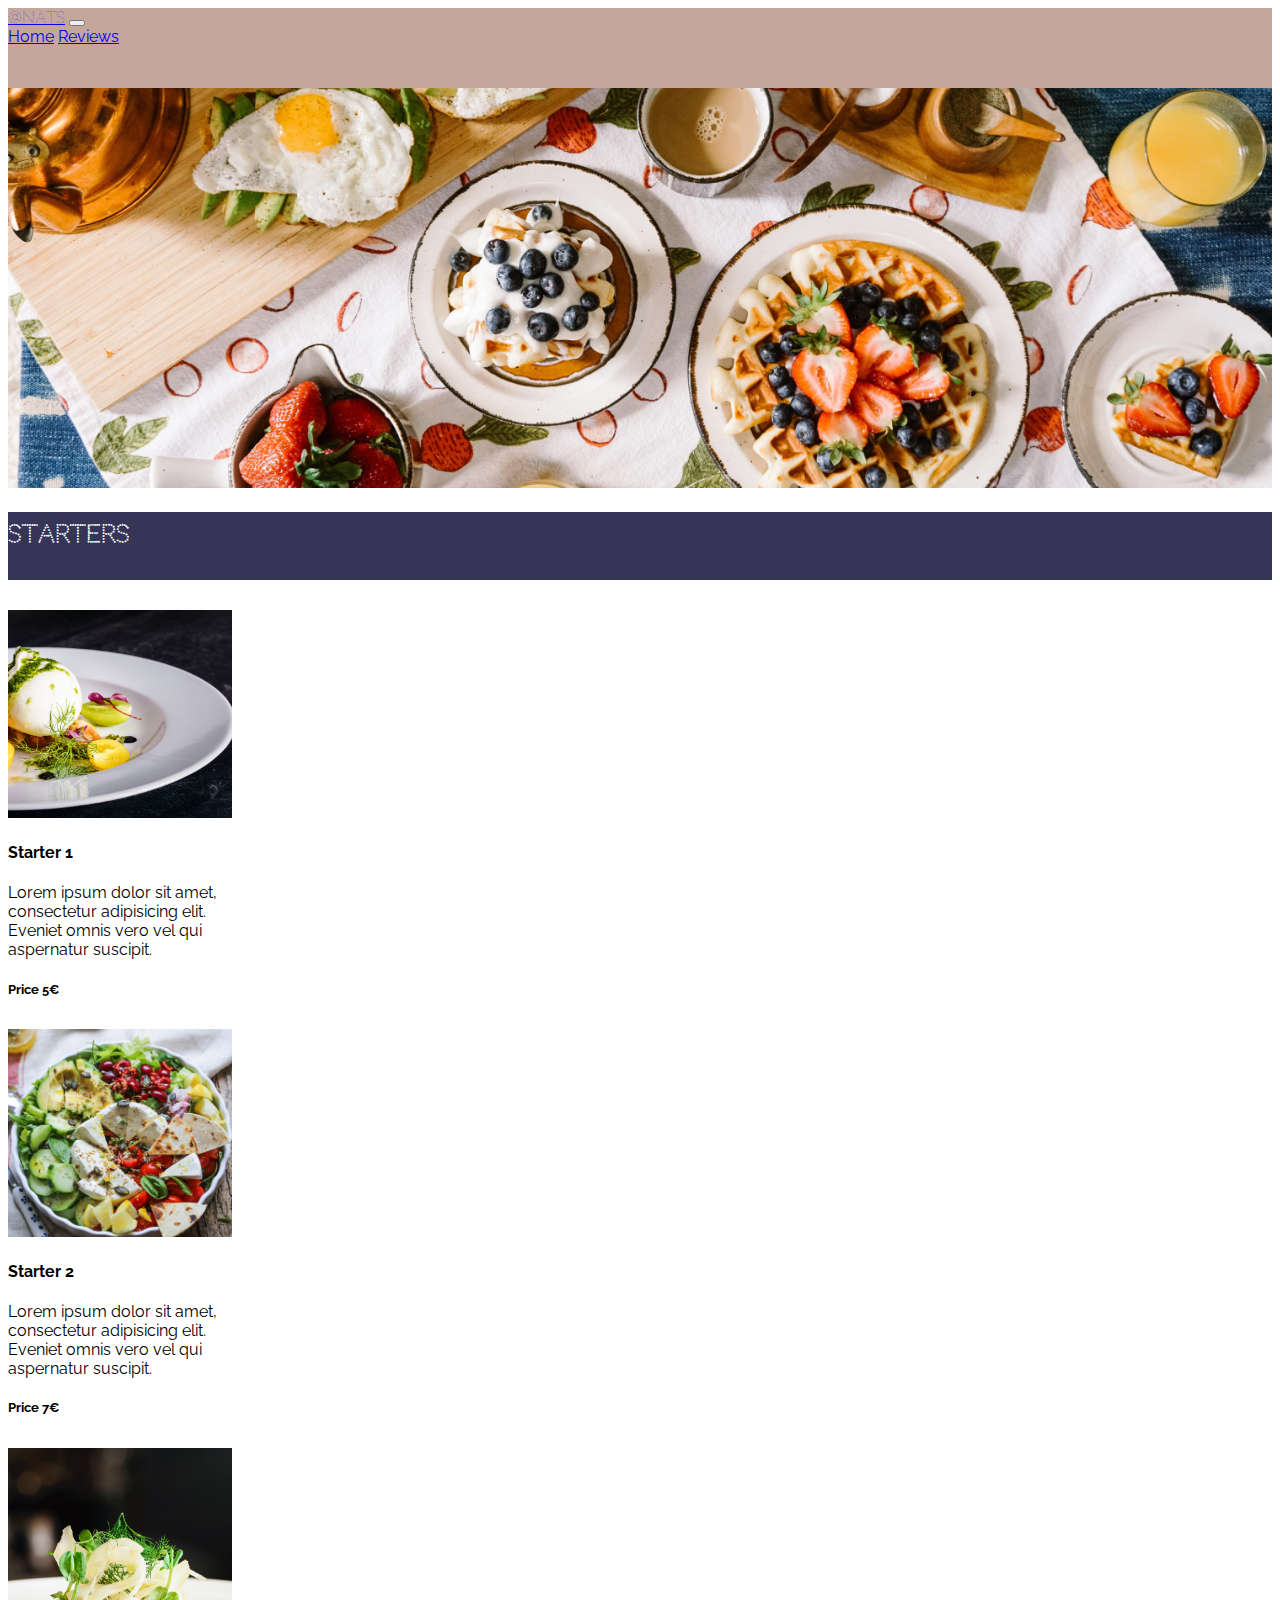
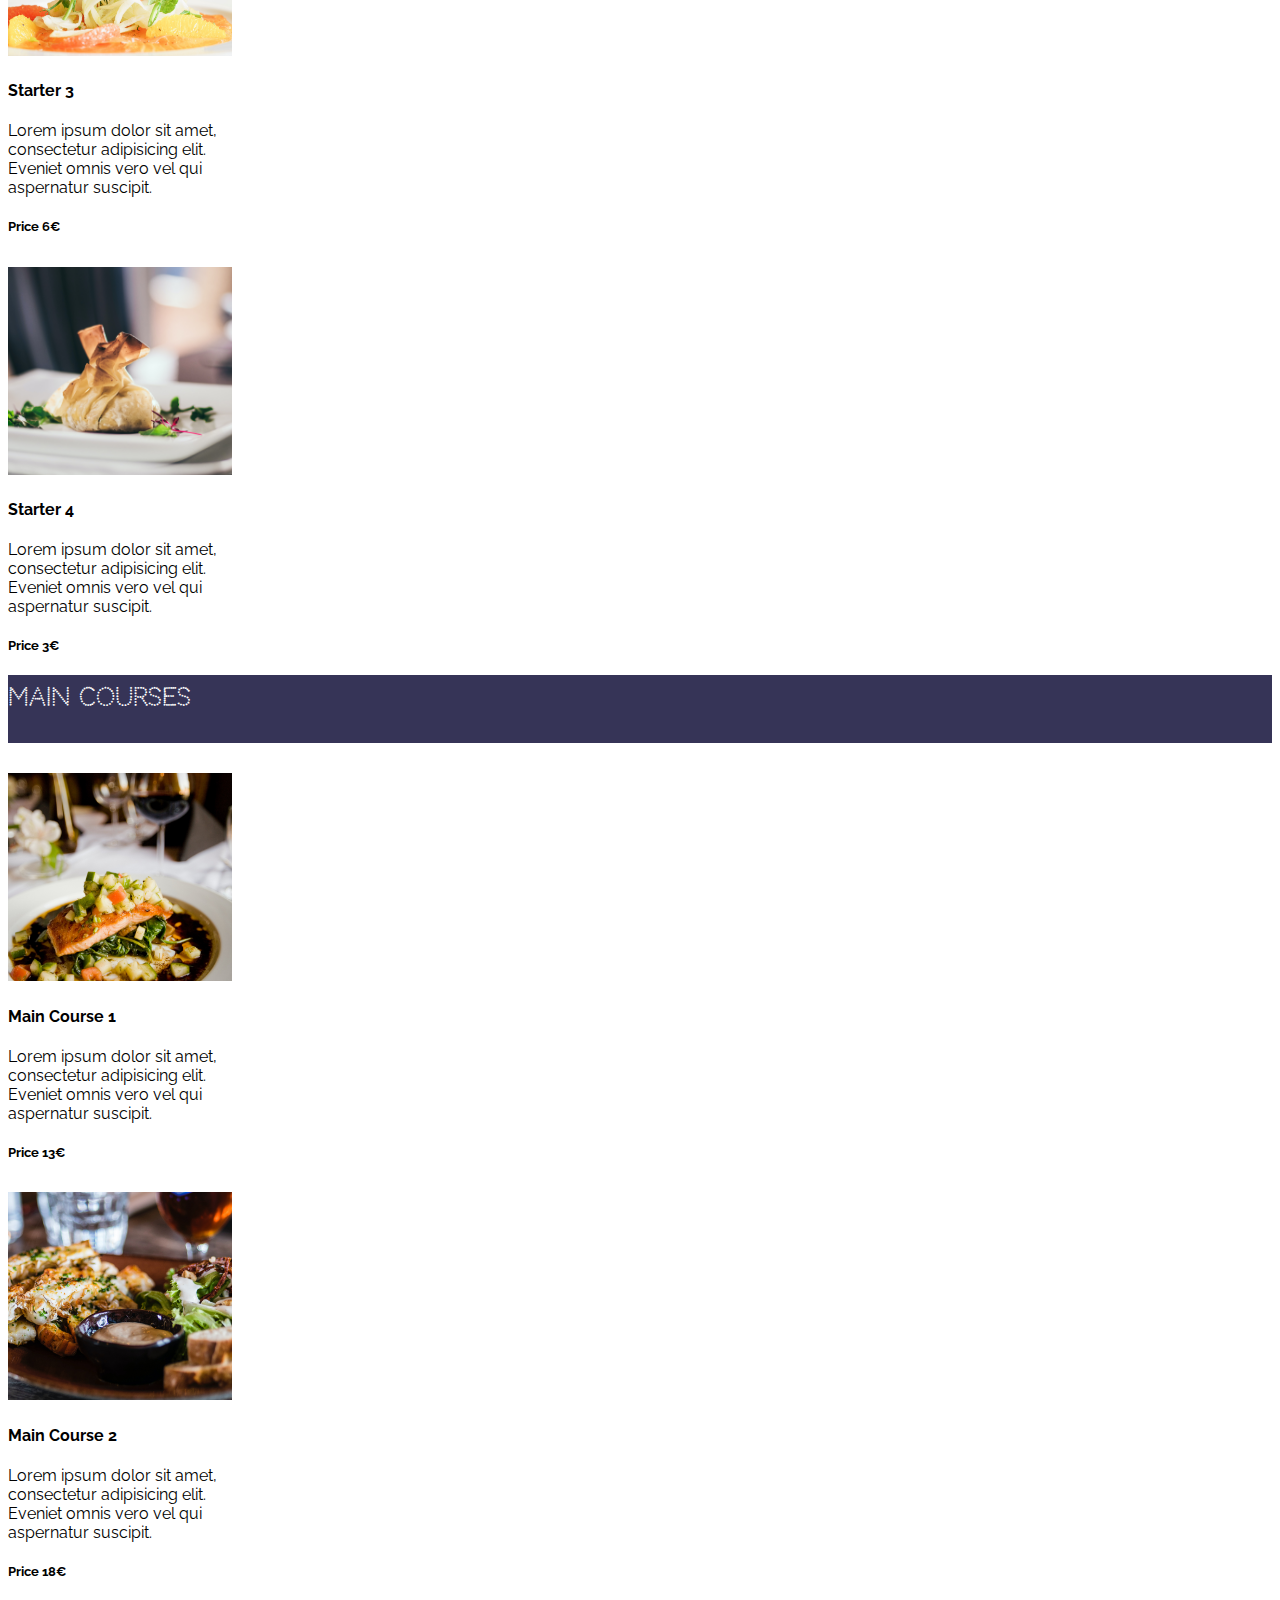
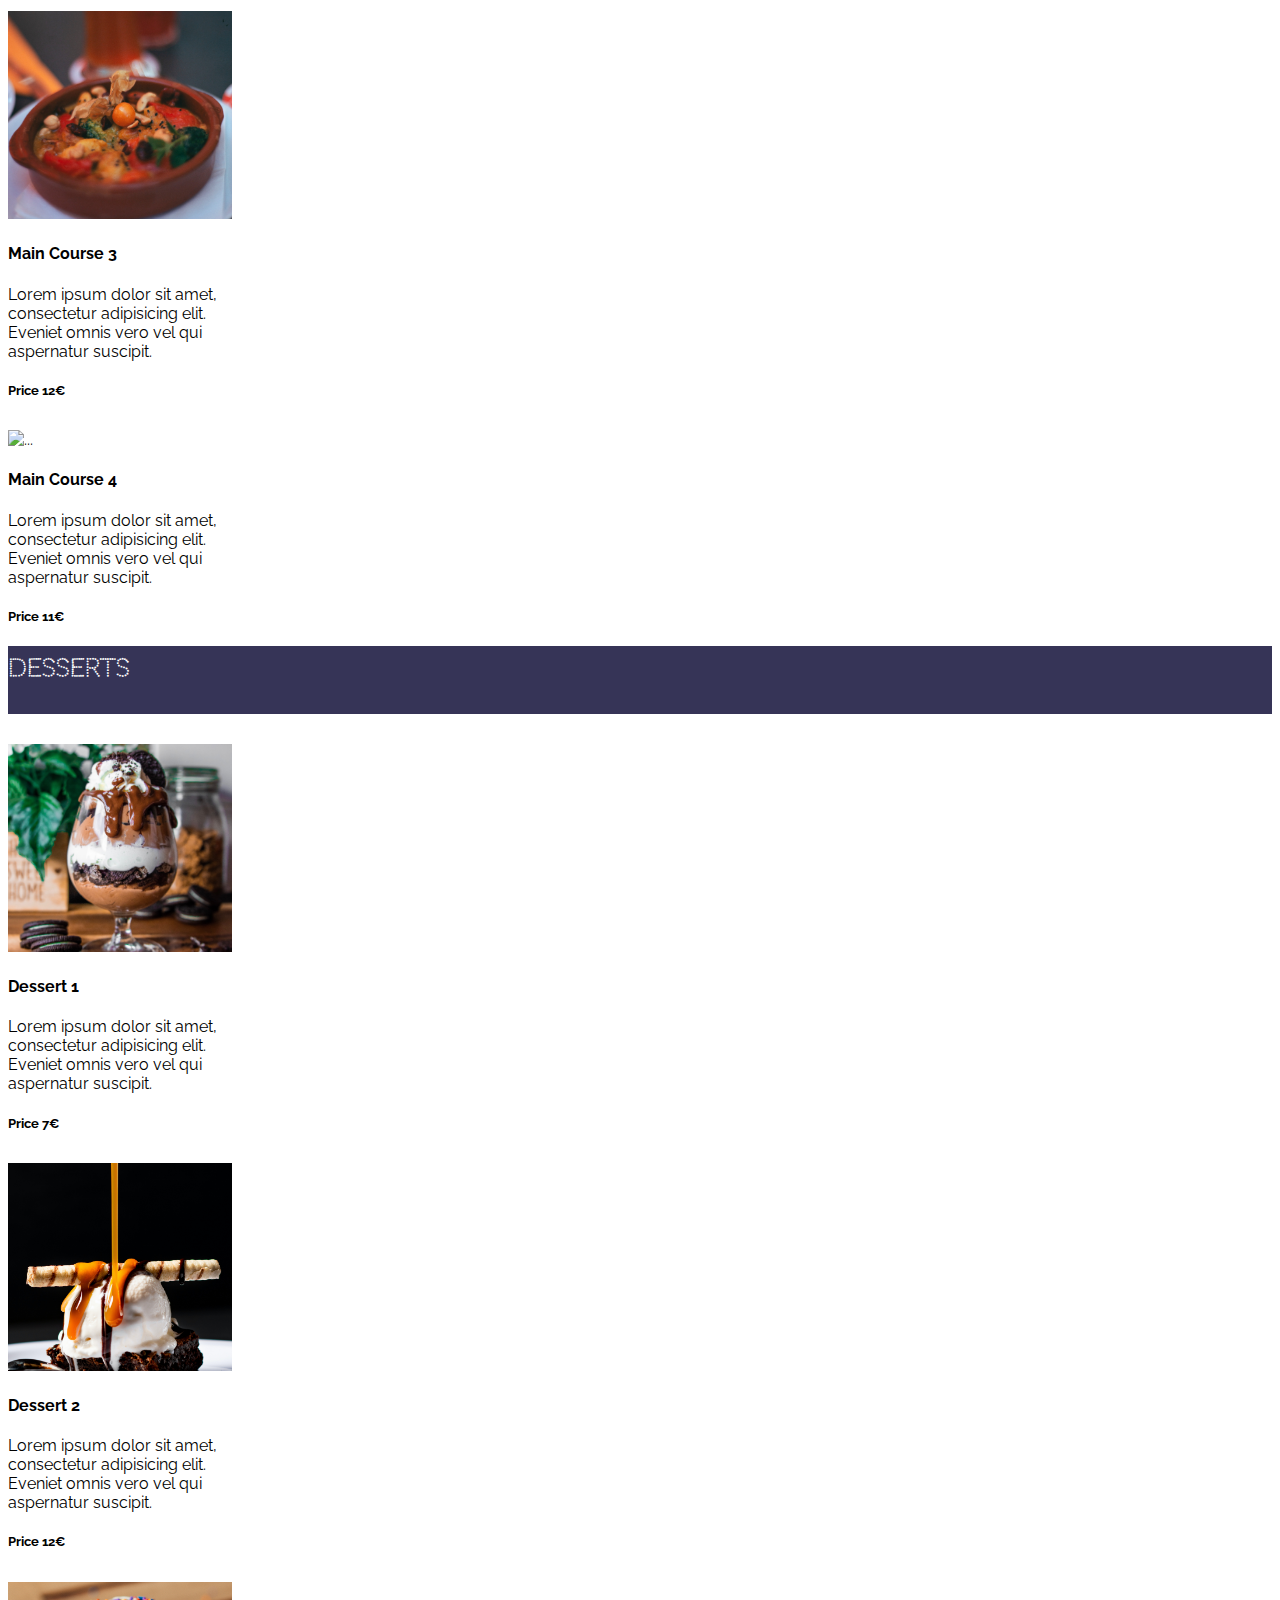
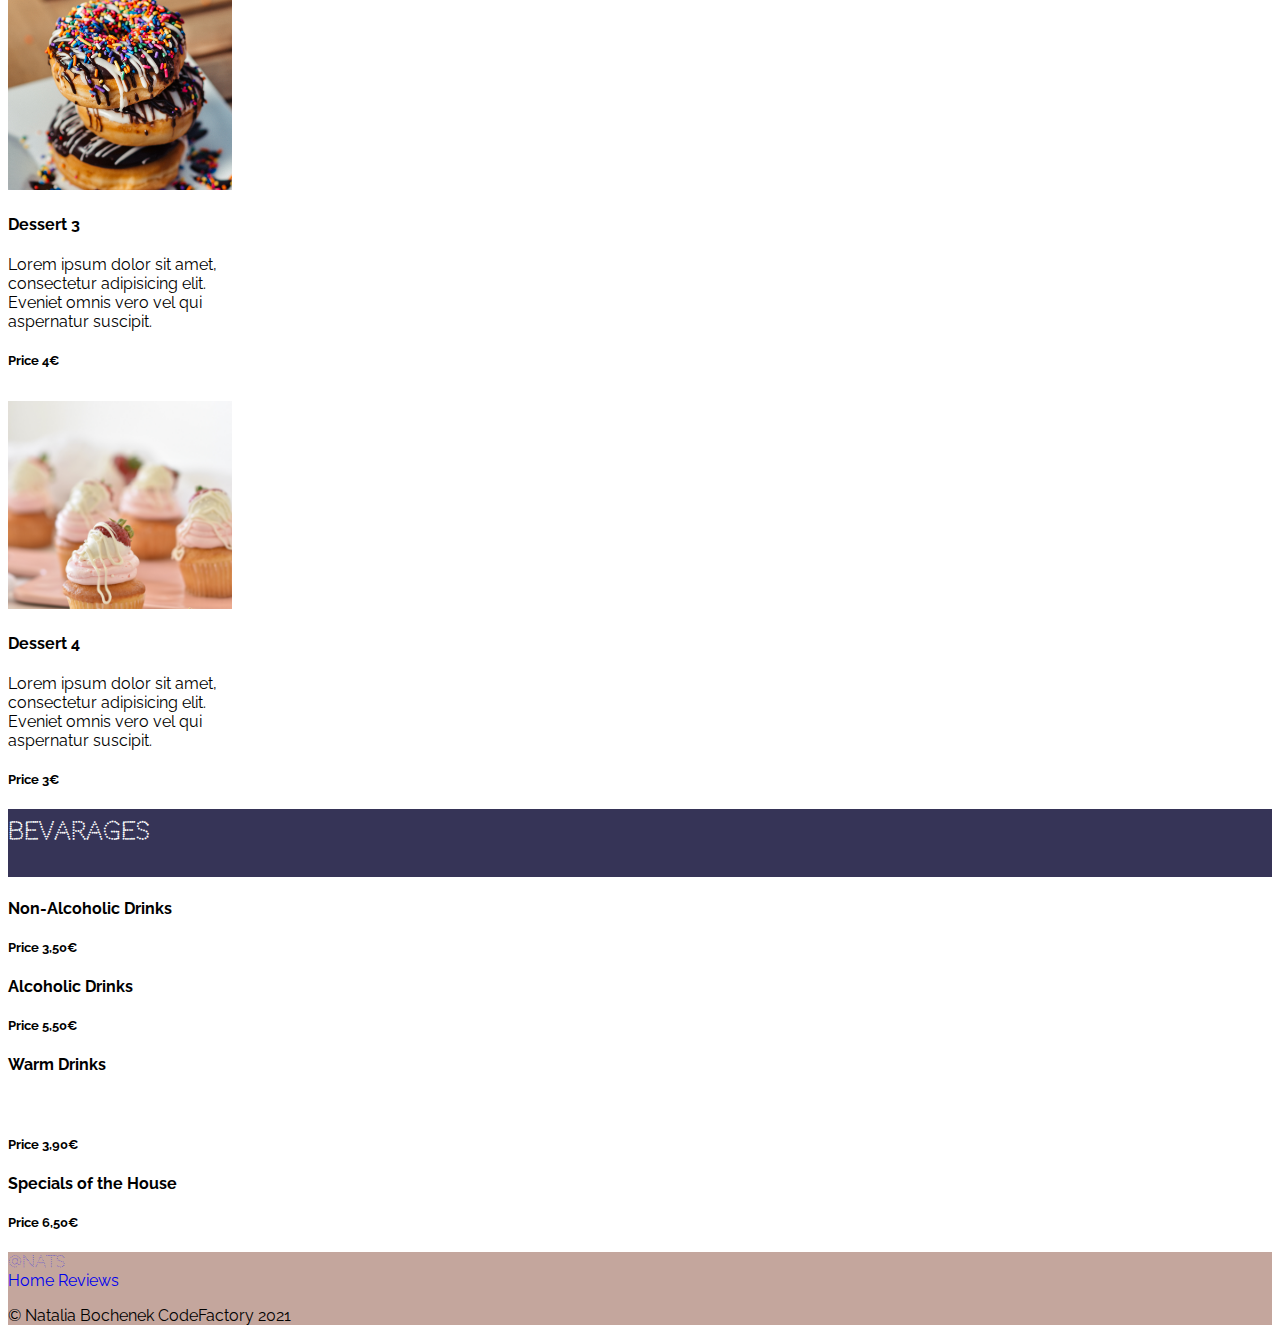
==== html/index.html @ b276ac3f "update restaurants name" ====
<!DOCTYPE html>
<html lang="en">
<head>
  <!-- Required meta tags -->
  <meta charset="UTF-8">
  <meta http-equiv="X-UA-Compatible" content="IE=edge">
  <meta name="viewport" content="width=device-width, initial-scale=1.0">

  <!-- Fonts -->
  <link rel="preconnect" href="https://fonts.gstatic.com">
  <link href="https://fonts.googleapis.com/css2?family=Codystar&family=Raleway:wght@200;300;400;500;600&display=swap" rel="stylesheet">

  <!-- awesome icons -->
  <link rel="stylesheet" href="https://use.fontawesome.com/releases/v5.15.1/css/all.css" integrity="sha384-vp86vTRFVJgpjF9jiIGPEEqYqlDwgyBgEF109VFjmqGmIY/Y4HV4d3Gp2irVfcrp" crossorigin="anonymous">

  <!-- Bootstrap CSS - CDN -->
  <link href="https://cdn.jsdelivr.net/npm/bootstrap@5.0.0-beta2/dist/css/bootstrap.min.css" rel="stylesheet" integrity="sha384-BmbxuPwQa2lc/FVzBcNJ7UAyJxM6wuqIj61tLrc4wSX0szH/Ev+nYRRuWlolflfl" crossorigin="anonymous">

  <!-- SCSS -->
  <link href="../css/style.css"  rel="stylesheet">

  <title>Bootstrap Template</title>
</head>
<body>

  <header>
    <!-- navbar section -->
    <nav class="navbar navbar-expand-lg navbar-dark shadow fixed-top">
      <div class="container-fluid">
          <!-- logo section -->
        <a class="navbar-brand me-4 ms-4 text-uppercase font-2 fs-2 text-light fw-bold" href="#">@nats</a>
        <button class="navbar-toggler text-light" type="button" data-bs-toggle="collapse" data-bs-target="#navbarNavAltMarkup" aria-controls="navbarNavAltMarkup" aria-expanded="false" aria-label="Toggle navigation">
          <span class="navbar-toggler-icon"></span>
        </button>
        <div class="collapse navbar-collapse color-4" id="navbarNavAltMarkup">
          <div class="navbar-nav">
            <a class="nav-link active fs-5 text-light ms-2" href="index.html">Home</a>
            <a class="nav-link active fs-5 text-light ms-2" href="review-page.html">Reviews</a>
          </div>
        </div>
      </div>
    </nav>
    <div>
      <img src="../img/rachel-park-hrlvr2ZlUNk-unsplash.jpg" class="img-fluid myImage" alt="...">
    </div>

  </header>

  <main class="mb-5">
    <!-- 4-column container for dishes -->
    <h2 class="text-center fs-1 mt-5">Starters</h2>
    <div class="container mt-4">
      <div class="container row justify-content-md-between justify-content-center centerAlign g-3">

        <div class="square50 shadow col-lg-3 col-md-6 col-12">
          <img src="../img/starters/sebastian-coman-photography-UE7YA2igrxQ-unsplash.jpg" class="rounded" alt="...">
          <div class="m-4 text-center">
            <h4>Starter 1</h4>
            <p>Lorem ipsum dolor sit amet, consectetur adipisicing elit. Eveniet omnis vero vel qui aspernatur suscipit.</p>
            <h5>Price 5€</h5>
          </div>
        </div>

        <div class="square50 shadow col-lg-3 col-md-6 col-12">
          <img src="../img/starters/rebeca-g-sendroiu-EtANwY5TXJY-unsplash.jpg" class="rounded" alt="...">
          <div class="m-4 text-center">
            <h4>Starter 2</h4>
            <p>Lorem ipsum dolor sit amet, consectetur adipisicing elit. Eveniet omnis vero vel qui aspernatur suscipit.</p>
            <h5>Price 7€</h5>
          </div>
        </div>

        <div class="square50 shadow col-lg-3 col-md-6 col-12">
          <img src="../img/starters/sebastian-coman-photography-zYd9byYTq8Q-unsplash.jpg" class="rounded" alt="...">
          <div class="m-4 text-center">
            <h4>Starter 3</h4>
            <p>Lorem ipsum dolor sit amet, consectetur adipisicing elit. Eveniet omnis vero vel qui aspernatur suscipit.</p>
            <h5>Price 6€</h5>
          </div>
        </div>

        <div class="square50 shadow col-lg-3 col-md-6 col-12">
          <img src="../img/starters/thabang-pMdwJTeCboc-unsplash.jpg" class="rounded myImageHorizontal" alt="...">
          <div class="m-4 text-center">
            <h4>Starter 4</h4>
            <p>Lorem ipsum dolor sit amet, consectetur adipisicing elit. Eveniet omnis vero vel qui aspernatur suscipit.</p>
            <h5>Price 3€</h5>
          </div>
        </div>

      </div>
    </div>

    <!-- 4-column container for dishes -->
    <h2 class="text-center fs-1 mt-5">Main Courses</h2>
    <div class="container mt-4">
      <div class="container row justify-content-md-between justify-content-center centerAlign g-3">

        <div class="square50 shadow col-lg-3 col-md-6 col-12">
          <img src="../img/main dishes/casey-lee-awj7sRviVXo-unsplash.jpg" class="rounded" alt="...">
          <div class="m-4 text-center">
            <h4>Main Course 1</h4>
            <p>Lorem ipsum dolor sit amet, consectetur adipisicing elit. Eveniet omnis vero vel qui aspernatur suscipit.</p>
            <h5>Price 13€</h5>
          </div>
        </div>

        <div class="square50 shadow col-lg-3 col-md-6 col-12">
          <img src="../img/main dishes/davide-cantelli-jpkfc5_d-DI-unsplash.jpg" class="rounded" alt="...">
          <div class="m-4 text-center">
            <h4>Main Course 2</h4>
            <p>Lorem ipsum dolor sit amet, consectetur adipisicing elit. Eveniet omnis vero vel qui aspernatur suscipit.</p>
            <h5>Price 18€</h5>
          </div>
        </div>

        <div class="square50 shadow col-lg-3 col-md-6 col-12">
          <img src="../img/main dishes/markus-spiske-njX2G5enHhE-unsplash.jpg" class="rounded" alt="...">
          <div class="m-4 text-center">
            <h4>Main Course 3</h4>
            <p>Lorem ipsum dolor sit amet, consectetur adipisicing elit. Eveniet omnis vero vel qui aspernatur suscipit.</p>
            <h5>Price 12€</h5>
          </div>
        </div>

        <div class="square50 shadow col-lg-3 col-md-6 col-12">
          <img src="../img/main dishes/rumman-amin-k-gWRgrU2N8-unsplash.jpg" class="rounded myImageHorizontal" alt="...">
          <div class="m-4 text-center">
            <h4>Main Course 4</h4>
            <p>Lorem ipsum dolor sit amet, consectetur adipisicing elit. Eveniet omnis vero vel qui aspernatur suscipit.</p>
            <h5>Price 11€</h5>
          </div>
        </div>

      </div>
    </div>

    <!-- 4-column container for dishes -->
    <h2 class="text-center fs-1 mt-5">Desserts</h2>
    <div class="container mt-4">
        <div class="container row justify-content-md-between justify-content-center centerAlign g-3">

          <div class="square50 shadow col-lg-3 col-md-6 col-12">
            <img src="../img/dessert/emile-mbunzama-cLpdEA23Z44-unsplash.jpg" class="rounded" alt="...">
            <div class="m-4 text-center">
              <h4>Dessert 1</h4>
              <p>Lorem ipsum dolor sit amet, consectetur adipisicing elit. Eveniet omnis vero vel qui aspernatur suscipit.</p>
              <h5>Price 7€</h5>
            </div>
          </div>

          <div class="square50 shadow col-lg-3 col-md-6 col-12">
            <img src="../img/dessert/kobby-mendez-idTwDKt2j2o-unsplash.jpg" class="rounded" alt="...">
            <div class="m-4 text-center">
              <h4>Dessert 2</h4>
              <p>Lorem ipsum dolor sit amet, consectetur adipisicing elit. Eveniet omnis vero vel qui aspernatur suscipit.</p>
              <h5>Price 12€</h5>
            </div>
          </div>

          <div class="square50 shadow col-lg-3 col-md-6 col-12">
            <img src="../img/dessert/kobby-mendez-q54Oxq44MZs-unsplash.jpg" class="rounded" alt="...">
            <div class="m-4 text-center">
              <h4>Dessert 3</h4>
              <p>Lorem ipsum dolor sit amet, consectetur adipisicing elit. Eveniet omnis vero vel qui aspernatur suscipit.</p>
              <h5>Price 4€</h5>
            </div>
          </div>

          <div class="square50 shadow col-lg-3 col-md-6 col-12">
            <img src="../img/dessert/deva-williamson-S2jw81lfrG0-unsplash.jpg" class="rounded myImageHorizontal" alt="...">
            <div class="m-4 text-center">
              <h4>Dessert 4</h4>
              <p>Lorem ipsum dolor sit amet, consectetur adipisicing elit. Eveniet omnis vero vel qui aspernatur suscipit.</p>
              <h5>Price 3€</h5>
            </div>
          </div>

        </div>
    </div>

    <!-- 4-column container for drinks -->
    <h2 class="text-center fs-1 mt-5">Bevarages</h2>
    <div class="container mt-4">
      <div class="container row justify-content-md-between justify-content-center centerAlign g-3">

        <div class="square50 shadow col-lg-3 col-md-6 col-12">
          <div class="m-4 text-center">
            <h4>Non-Alcoholic Drinks</h4>
            <h5>Price 3,50€</h5>
          </div>
        </div>

        <div class="square50 shadow col-lg-3 col-md-6 col-12">
          <div class="m-4 text-center">
            <h4>Alcoholic Drinks</h4>
            <h5>Price 5,50€</h5>
          </div>
        </div>

        <div class="square50 shadow col-lg-3 col-md-6 col-12">
          <div class="m-4 text-center">
            <h4>Warm Drinks</h4><br>
            <h5>Price 3,90€</h5>
          </div>
        </div>

        <div class="square50 shadow col-lg-3 col-md-6 col-12">
          <div class="m-4 text-center">
            <h4>Specials of the House</h4>
            <h5>Price 6,50€</h5>
          </div>
        </div>

      </div>
  </div>

  </main>
  
  <footer>
    <!-- footer section with link, logo and copyrights  -->
    <div class="container-fluid p-3 d-flex flex-column align-items-center">
      <a class="text-uppercase fs-2 font-1 text-light fw-bold" href="#">@nats</a>
      <div>
        <a class="fs-5 text-light mt-3 me-2" href="index.html">Home</a>
        <a class="fs-5 text-light mt-3 ms-2" href="review-page.html">Reviews</a>
      </div>
      <p class="fs-6 text-light mt-4 mb-2">&#169; Natalia Bochenek CodeFactory 2021</p>

    </div>
  </footer>

  <!-- external JS file - only for this project -->
  <script type="text/javascript" src="../js/script.js"></script>

</body>
</html>
---- css/style.css ----
/* here is the list of the variables */
/* color palette */
/* fonts varibales */
/* styles for the header section */
nav {
  background-color: #C4A69D;
  height: 80px;
}

nav .font-2 {
  font-family: "Codystar", cursive, sans-serif;
}

.myImage {
  width: 100%;
  height: 400px;
  -o-object-fit: cover;
     object-fit: cover;
  -o-object-position: 50% 50%;
     object-position: 50% 50%;
}

/* styles for the footer section */
footer {
  background-color: #C4A69D;
}

footer a {
  text-decoration: none;
}

/* styles for the main section */
.centerAlign {
  margin: 0 auto;
}

.square50 {
  width: 15em;
}

.square50 img {
  margin-top: 10px;
  width: 14em;
  height: 13em;
  -o-object-fit: cover;
     object-fit: cover;
  -o-object-position: 60% 50%;
     object-position: 60% 50%;
}

.articleDivision {
  margin: 50px auto;
  border-bottom: 1.5px dotted #C4A69D;
}

/* import styles for review page */
body {
  font-family: "Raleway", sans-serif;
}

body h2 {
  font-family: "Codystar", cursive, sans-serif;
  color: #fff;
  background-color: #363457;
  height: 60px;
  padding-top: 8px;
  margin-bottom: 20px;
}

/* styles giving classes specific font families */
.font-1 {
  font-family: "Codystar", cursive, sans-serif;
}

.font-2 {
  font-family: "Raleway", sans-serif;
}

/* overwriting the default bootstrap font colors */
.fontColor-1 {
  color: #fff;
}

.color-1 {
  background-color: #fff;
}

.color-2 {
  background-color: #000;
}

.color-3 {
  background-color: #333;
}

.color-4 {
  background-color: #C4A69D;
}

.color-5 {
  background-color: #465C69;
}

.color-6 {
  background-color: #363457;
}

.color-7 {
  background-color: #98A886;
}
/*# sourceMappingURL=style.css.map */
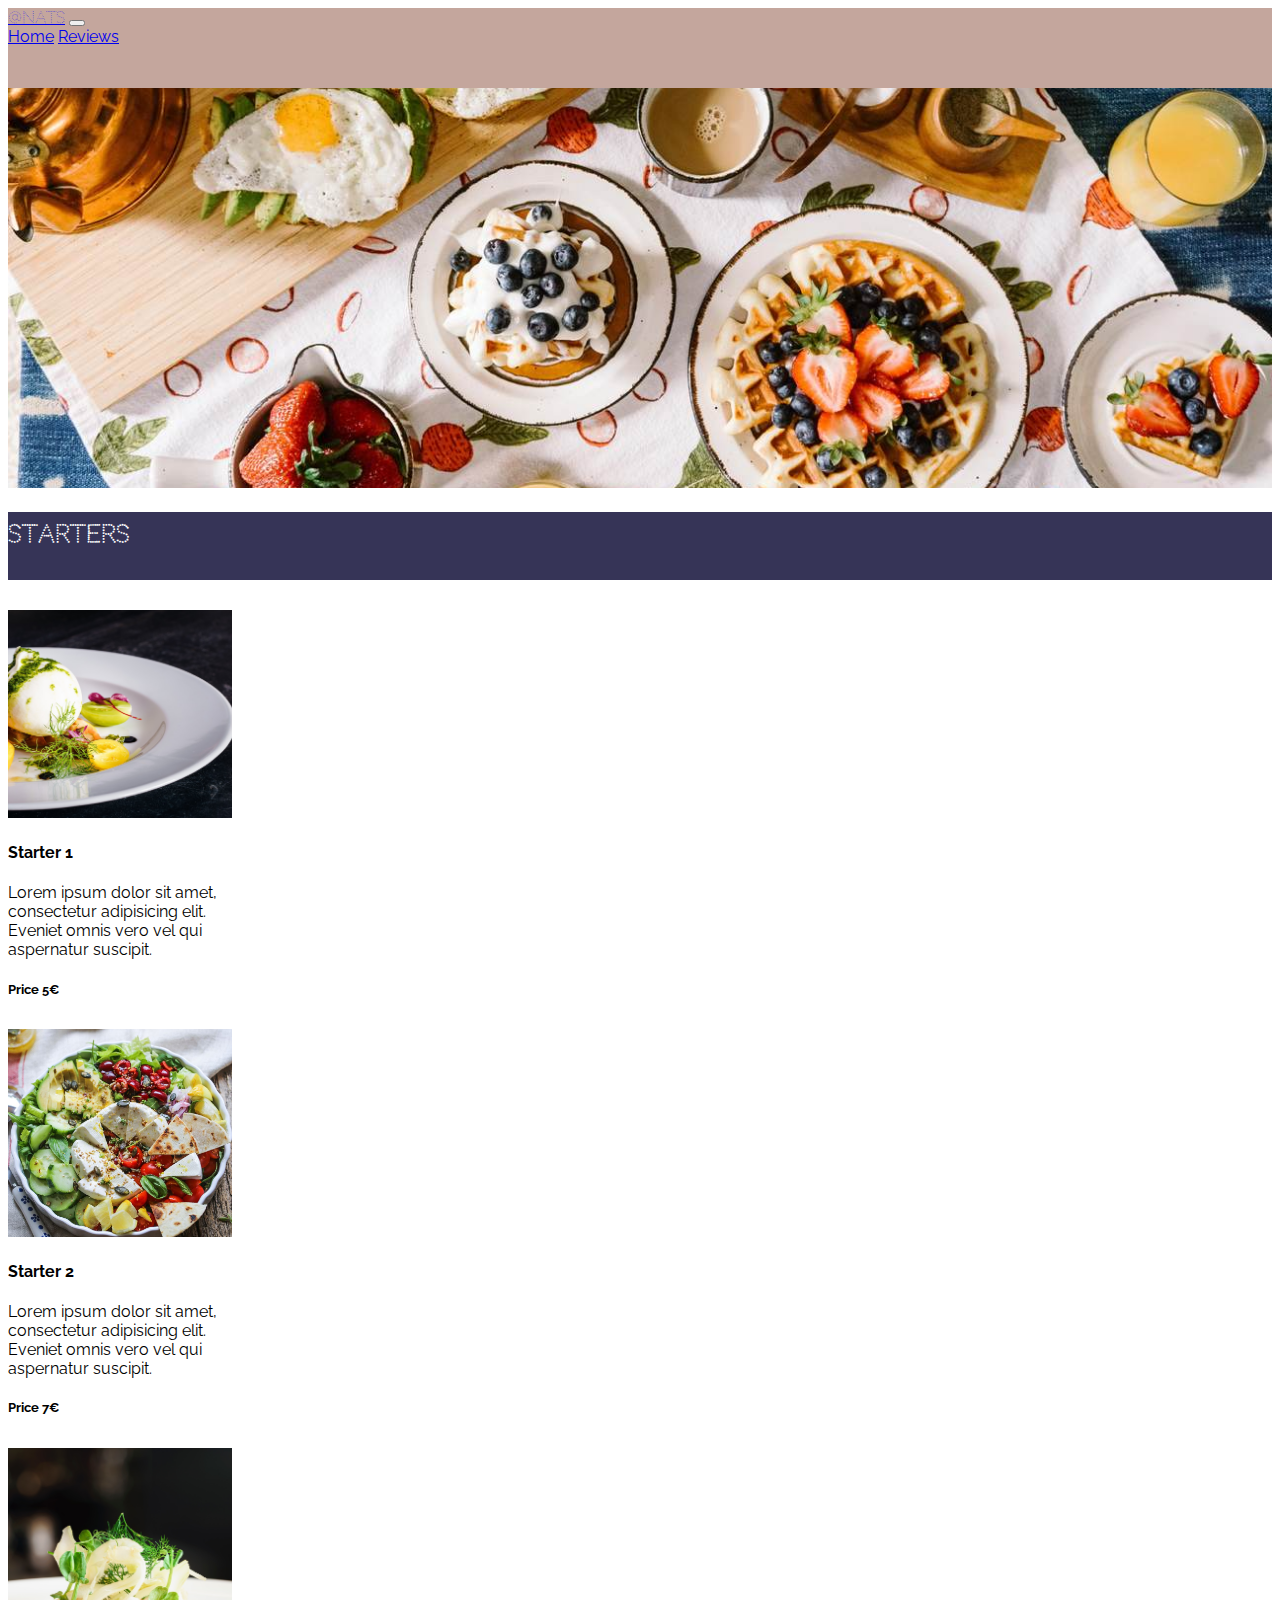
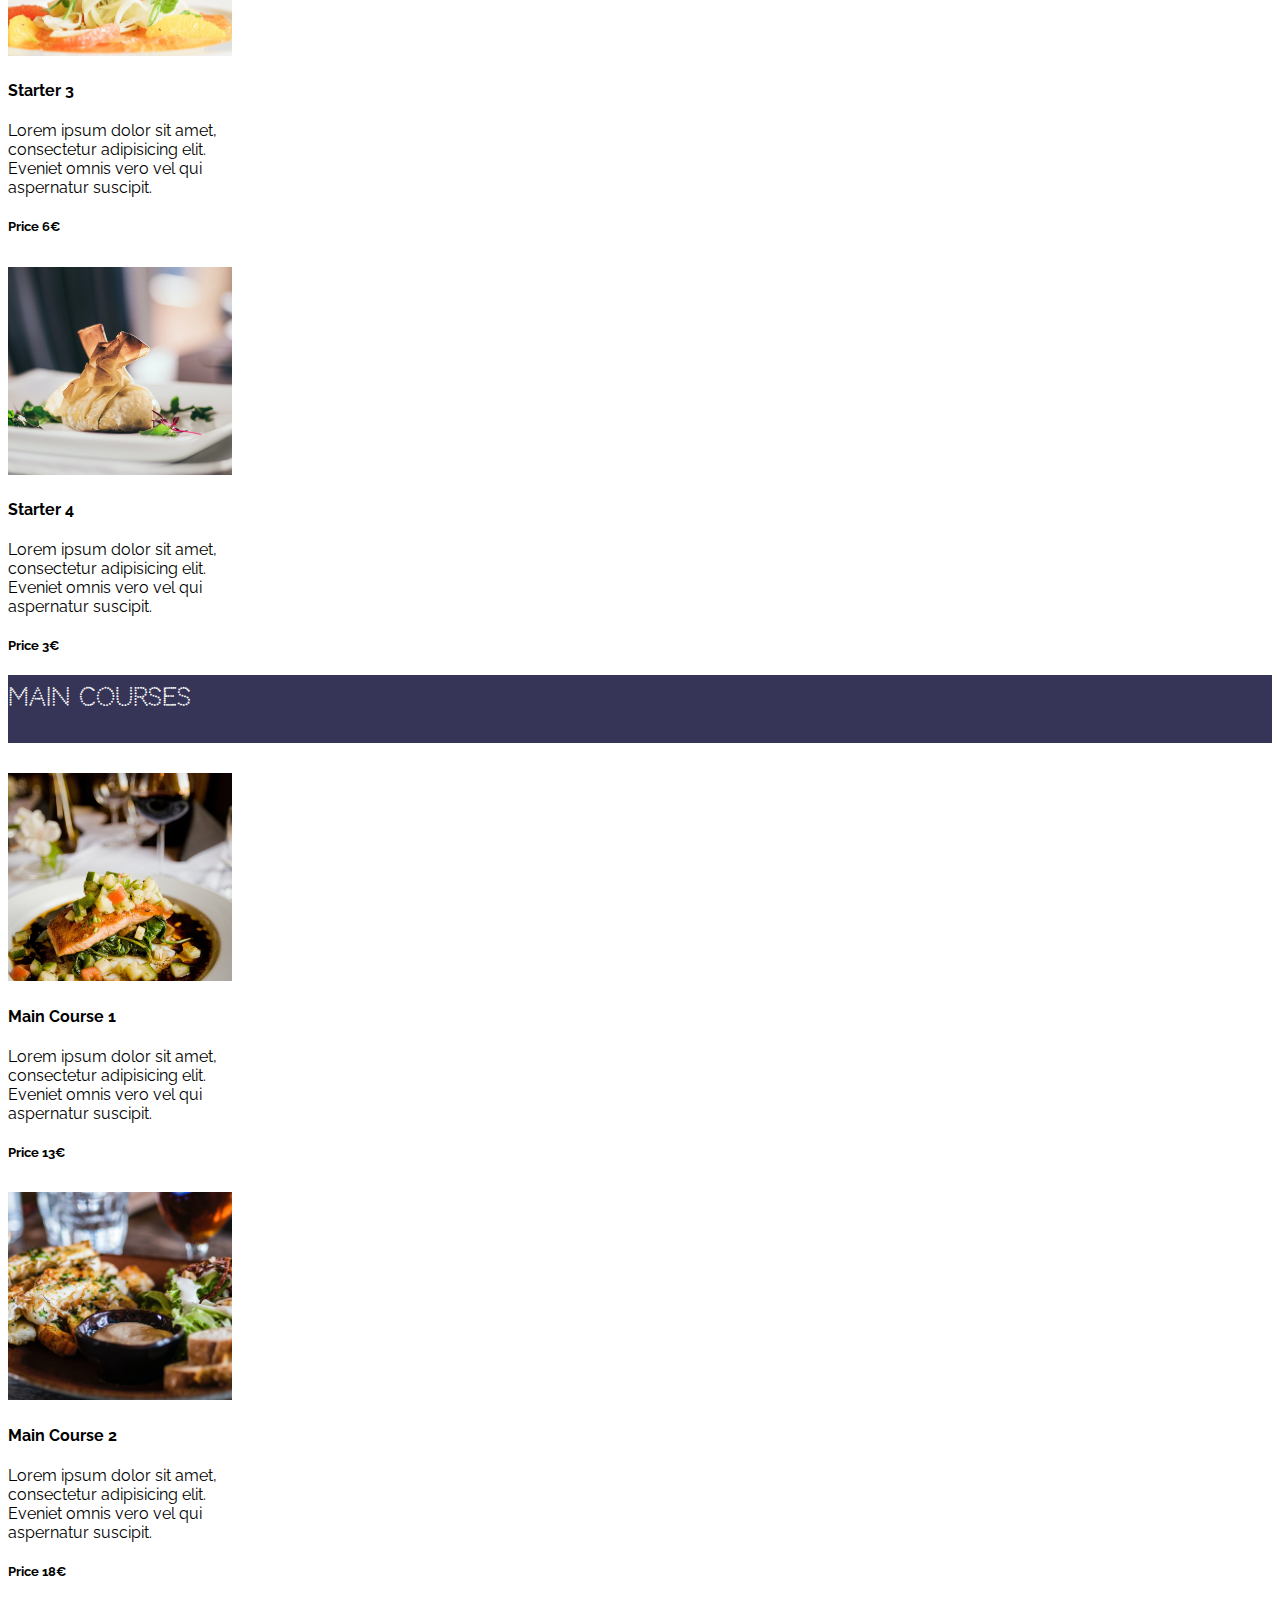
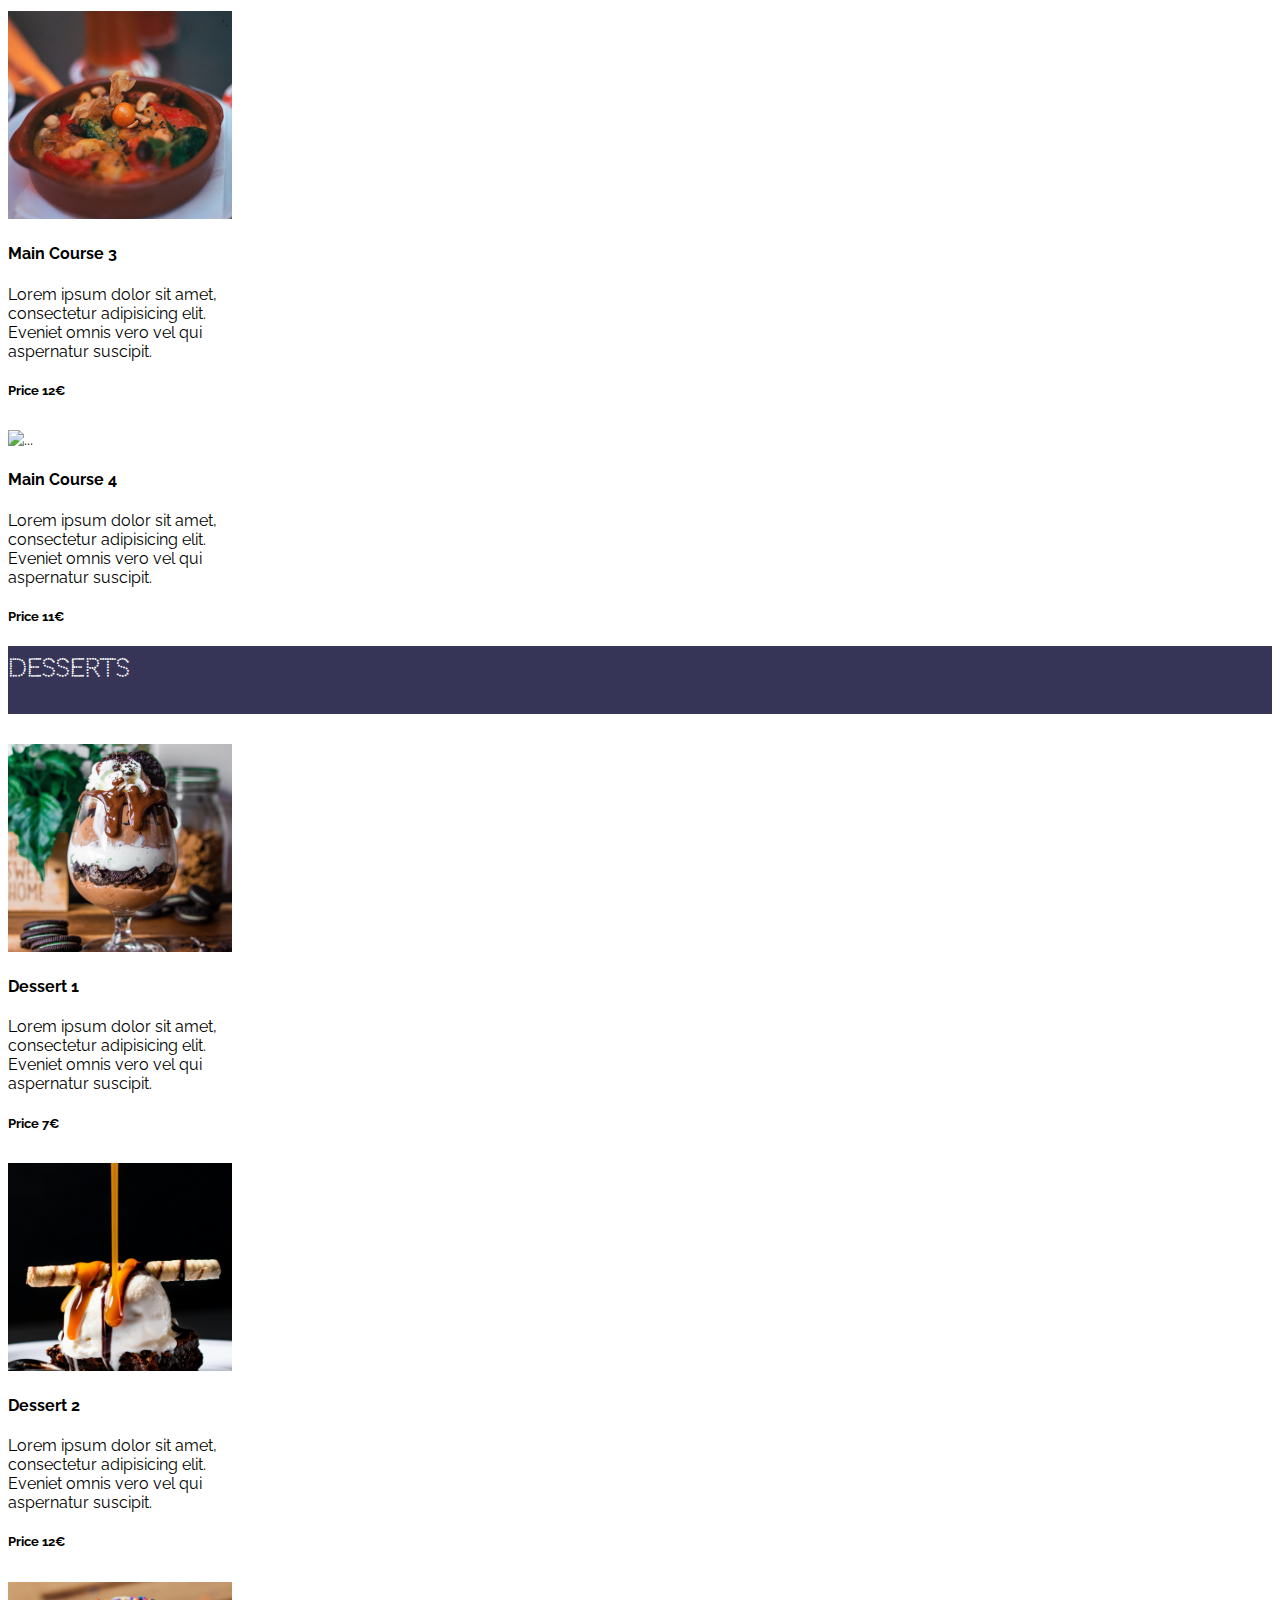
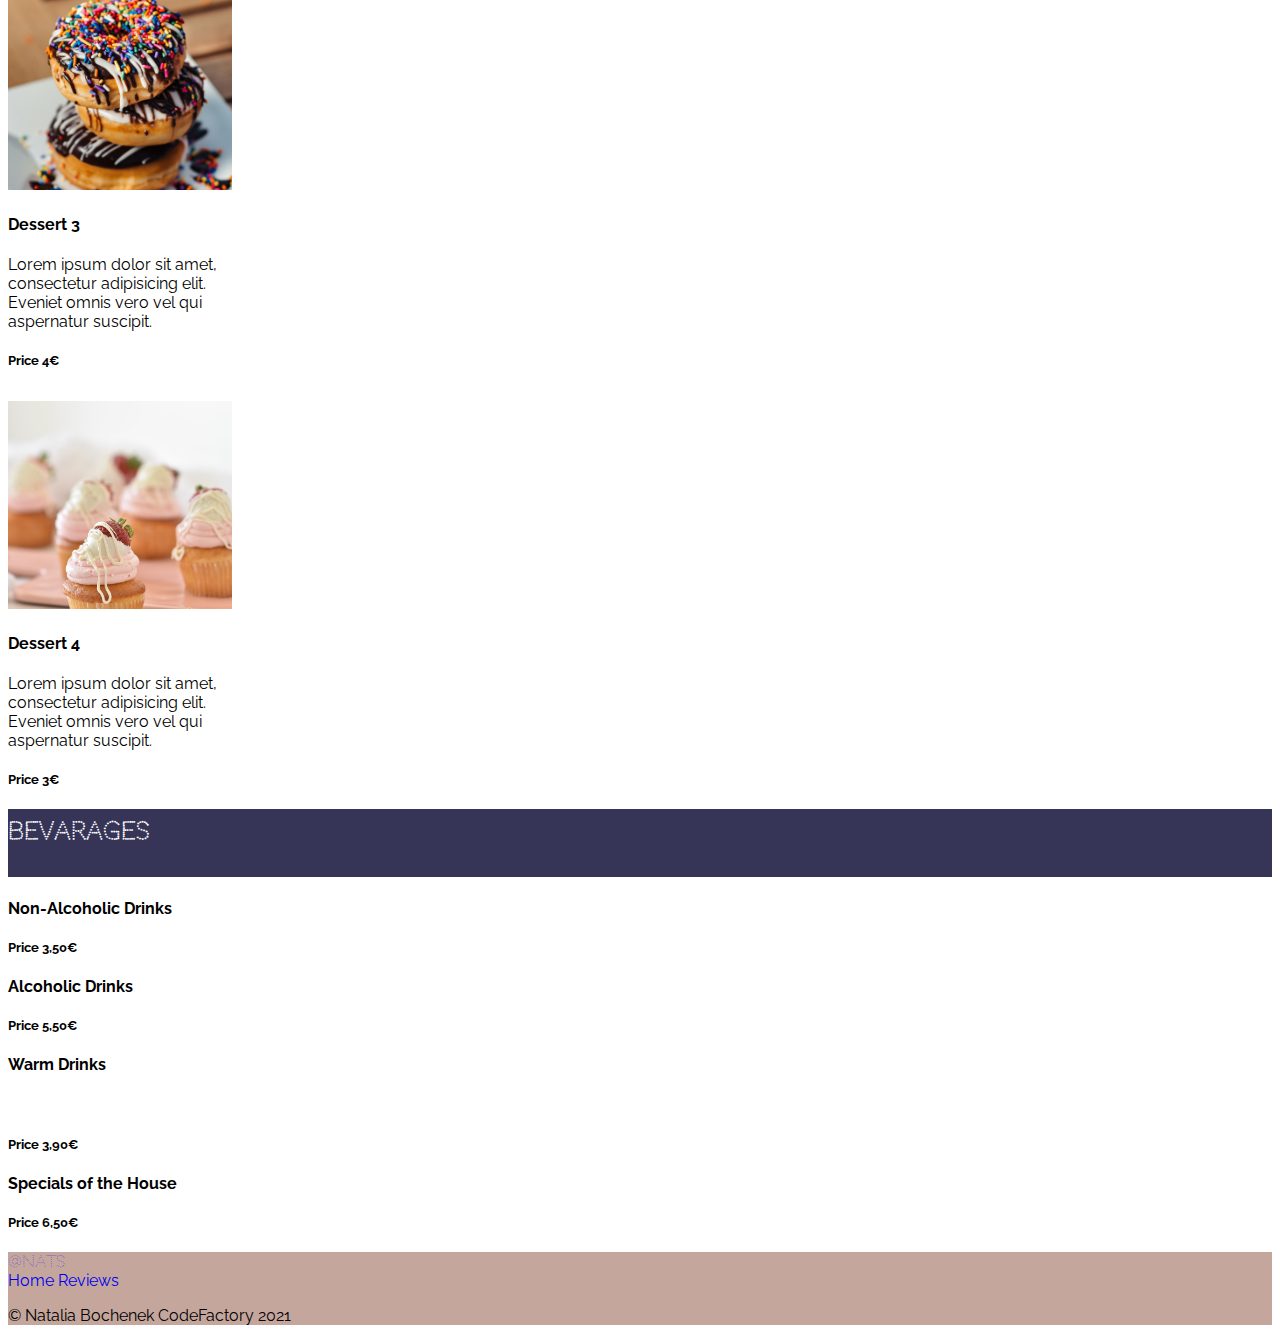
==== commit ec034e52: "change home link to #" ====
--- a/html/index.html
+++ b/html/index.html
@@ -222,7 +222,7 @@
     <div class="container-fluid p-3 d-flex flex-column align-items-center">
       <a class="text-uppercase fs-2 font-1 text-light fw-bold" href="#">@nats</a>
       <div>
-        <a class="fs-5 text-light mt-3 me-2" href="index.html">Home</a>
+        <a class="fs-5 text-light mt-3 me-2" href="#">Home</a>
         <a class="fs-5 text-light mt-3 ms-2" href="review-page.html">Reviews</a>
       </div>
       <p class="fs-6 text-light mt-4 mb-2">&#169; Natalia Bochenek CodeFactory 2021</p>
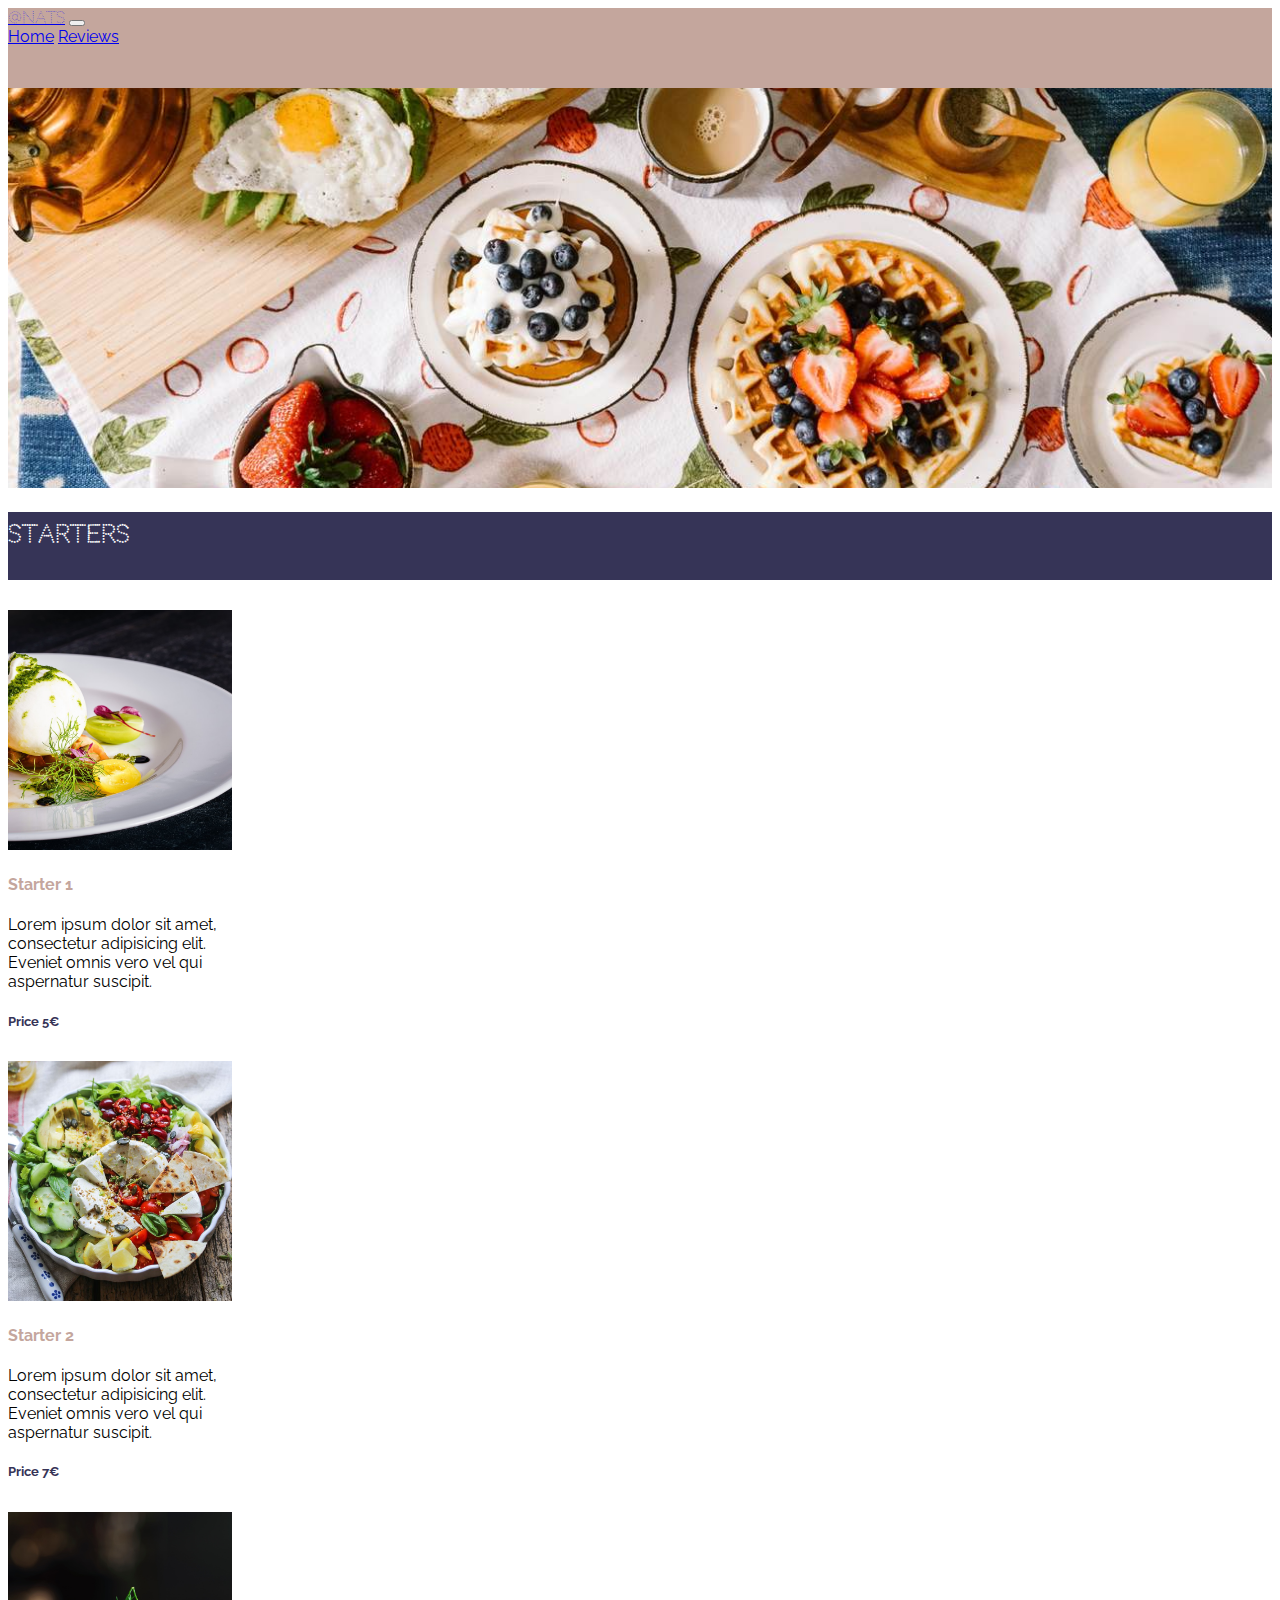
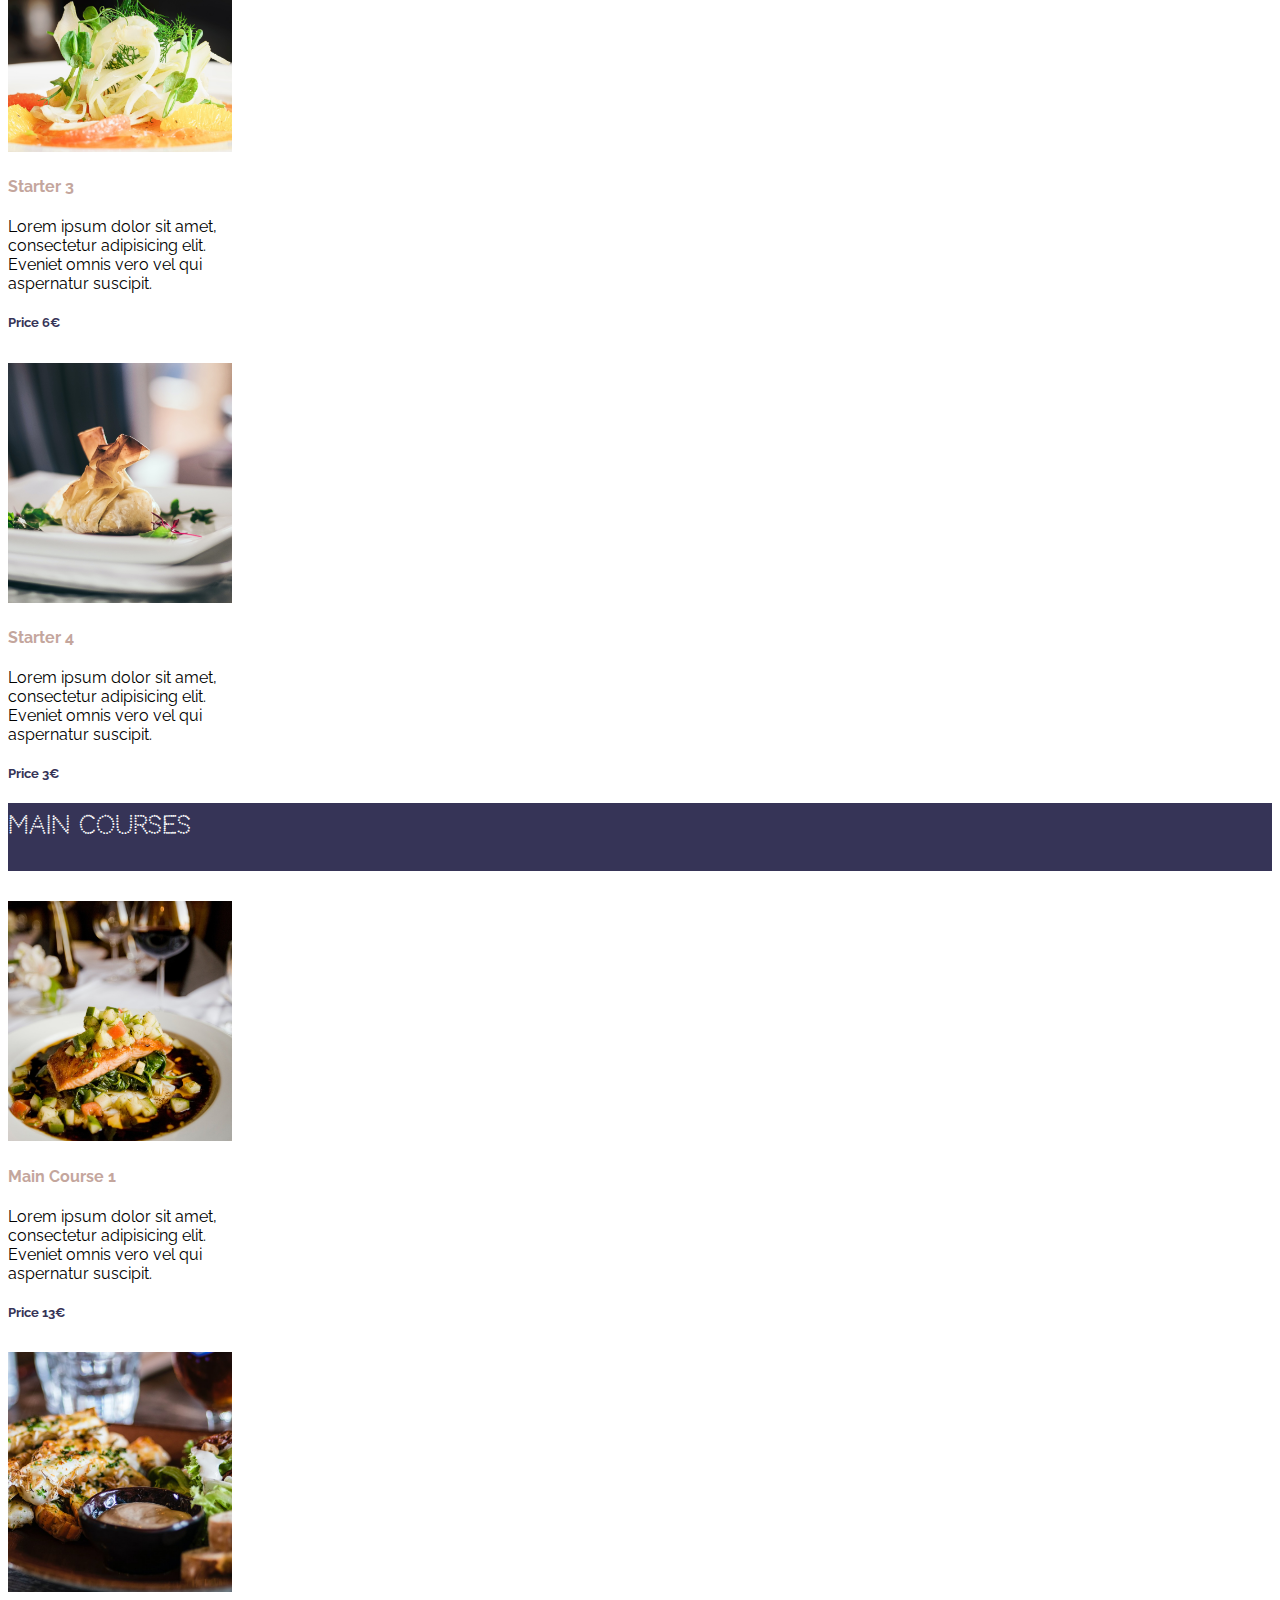
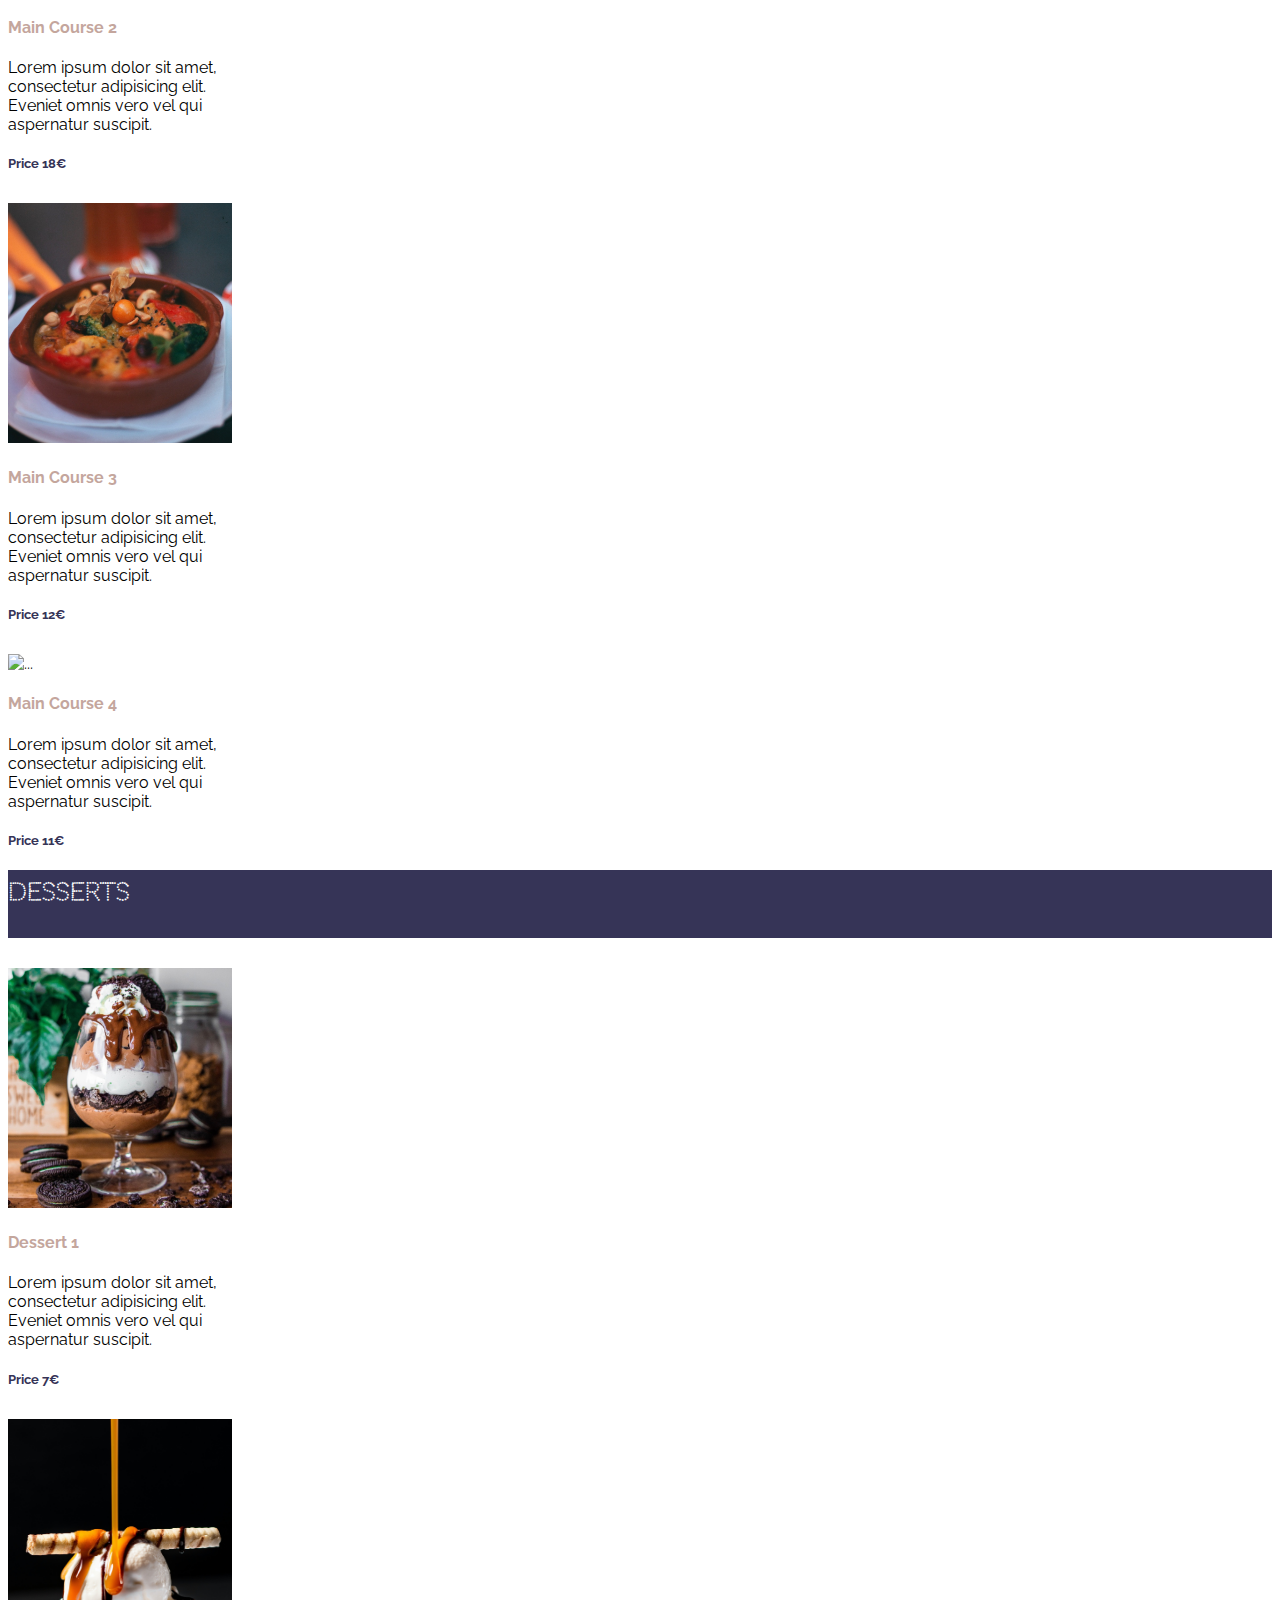
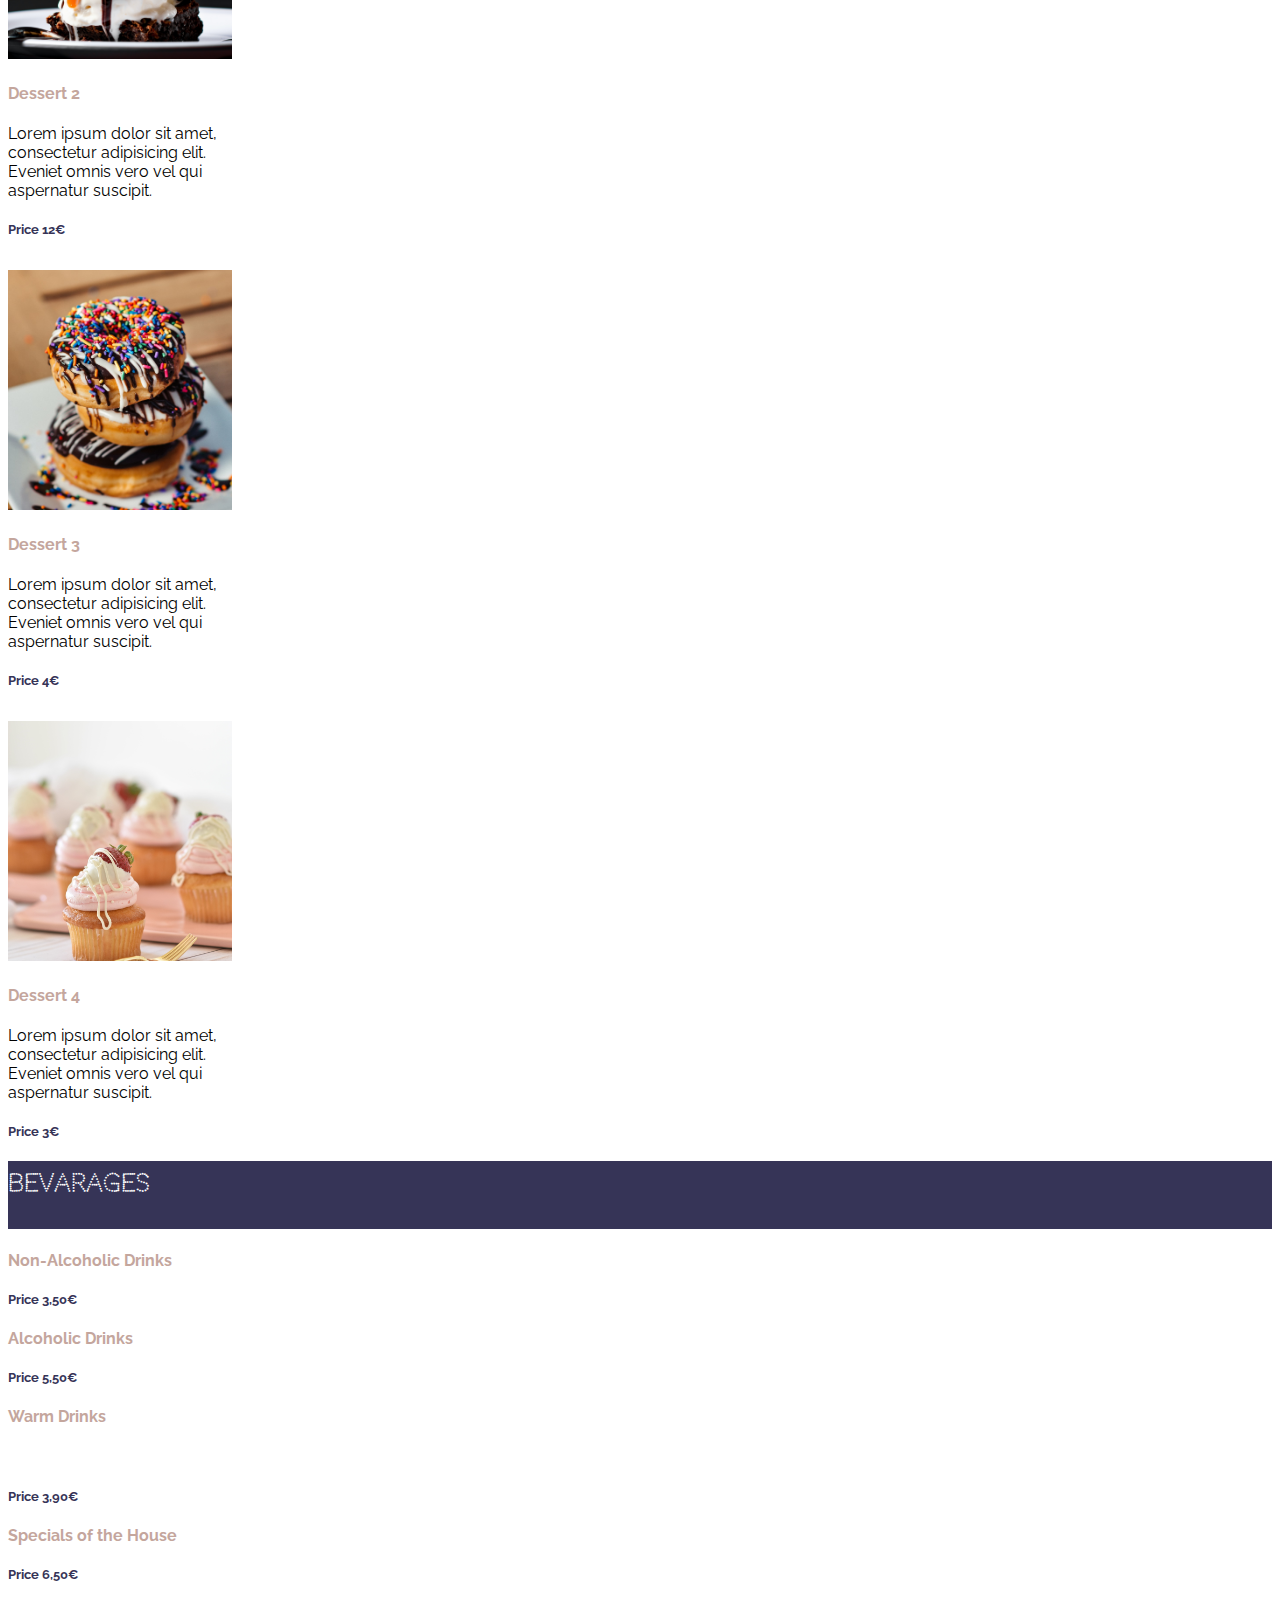
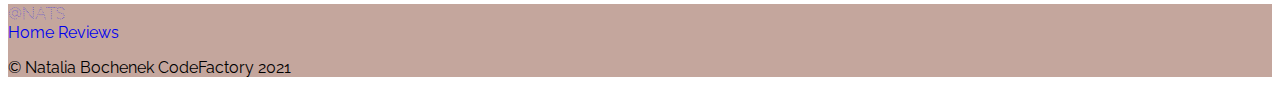
==== commit 269dd804: "add bootstrap javascript link" ====
--- a/html/index.html
+++ b/html/index.html
@@ -25,7 +25,7 @@
 
   <header>
     <!-- navbar section -->
-    <nav class="navbar navbar-expand-lg navbar-dark shadow fixed-top">
+    <nav class="navbar navbar-expand-lg navbar-dark navbar-dark shadow fixed-top">
       <div class="container-fluid">
           <!-- logo section -->
         <a class="navbar-brand me-4 ms-4 text-uppercase font-2 fs-2 text-light fw-bold" href="#">@nats</a>
@@ -230,6 +230,9 @@
     </div>
   </footer>
 
+    <!-- JS Bootstrap Bundle with Popper -->
+    <script src="https://cdn.jsdelivr.net/npm/bootstrap@5.0.0-beta2/dist/js/bootstrap.bundle.min.js" integrity="sha384-b5kHyXgcpbZJO/tY9Ul7kGkf1S0CWuKcCD38l8YkeH8z8QjE0GmW1gYU5S9FOnJ0" crossorigin="anonymous"></script>
+
   <!-- external JS file - only for this project -->
   <script type="text/javascript" src="../js/script.js"></script>
 
--- a/css/style.css
+++ b/css/style.css
@@ -41,11 +41,11 @@
 .square50 img {
   margin-top: 10px;
   width: 14em;
-  height: 13em;
+  height: 15em;
   -o-object-fit: cover;
      object-fit: cover;
-  -o-object-position: 60% 50%;
-     object-position: 60% 50%;
+  -o-object-position: 50% 60%;
+     object-position: 50% 60%;
 }
 
 .articleDivision {
@@ -53,7 +53,14 @@
   border-bottom: 1.5px dotted #C4A69D;
 }
 
-/* import styles for review page */
+main h4 {
+  color: #C4A69D;
+}
+
+main h5 {
+  color: #363457;
+}
+
 body {
   font-family: "Raleway", sans-serif;
 }
@@ -81,6 +88,7 @@
   color: #fff;
 }
 
+/* overwriting the default bootstrap background colors */
 .color-1 {
   background-color: #fff;
 }
@@ -89,23 +97,11 @@
   background-color: #000;
 }
 
-.color-3 {
-  background-color: #333;
-}
-
 .color-4 {
   background-color: #C4A69D;
-}
-
-.color-5 {
-  background-color: #465C69;
 }
 
 .color-6 {
   background-color: #363457;
 }
-
-.color-7 {
-  background-color: #98A886;
-}
 /*# sourceMappingURL=style.css.map */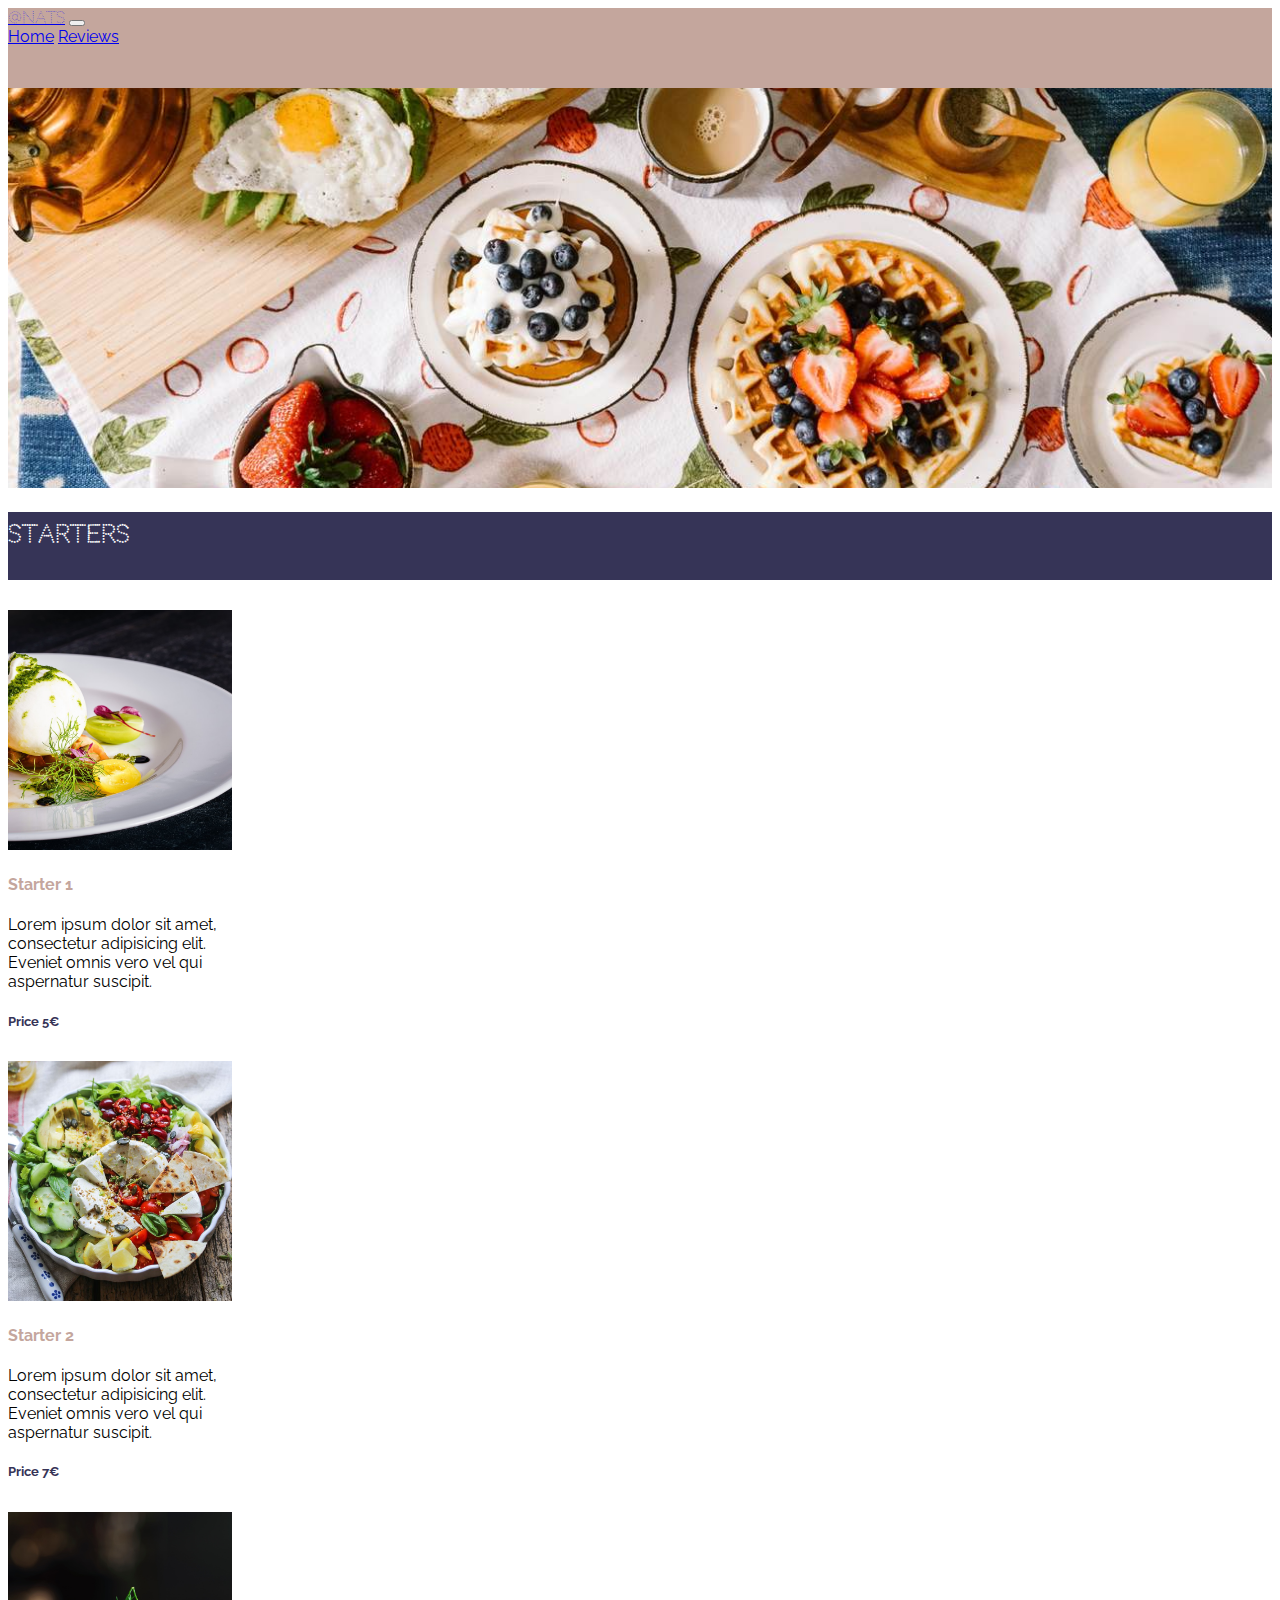
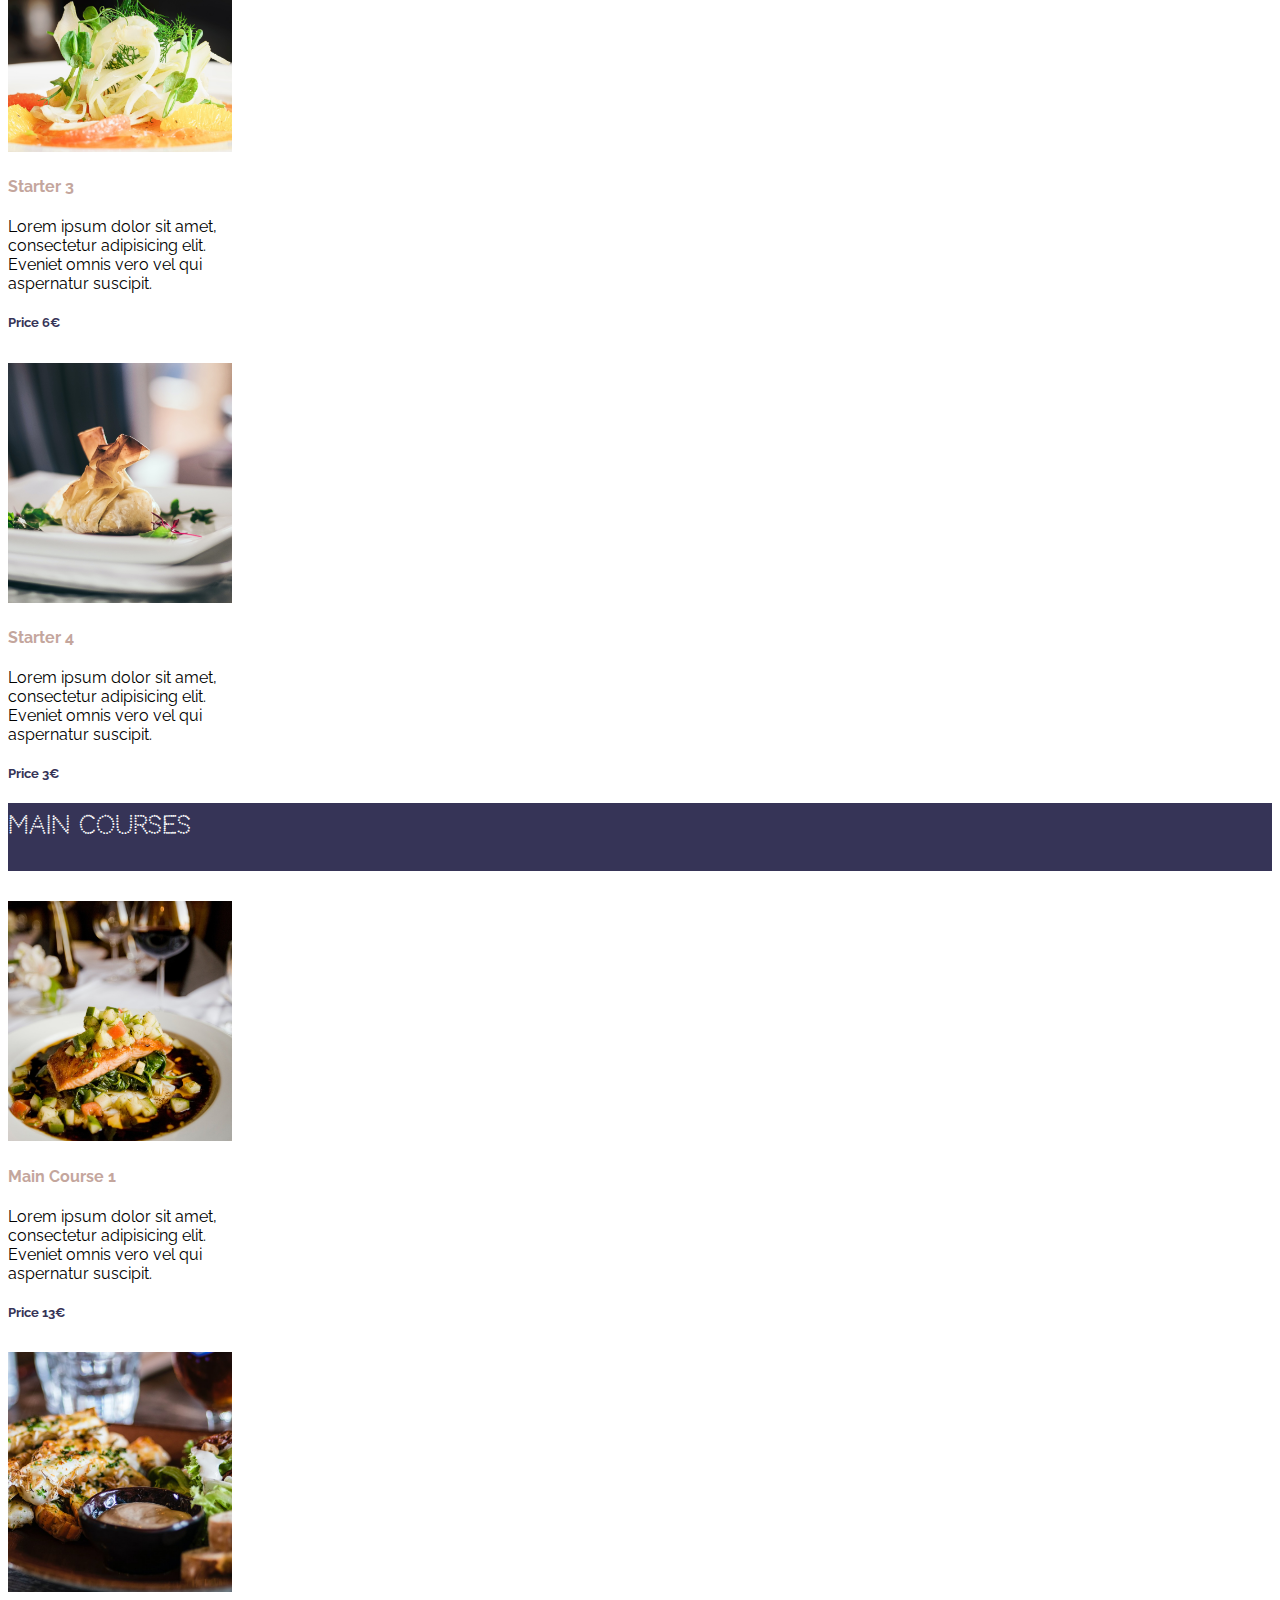
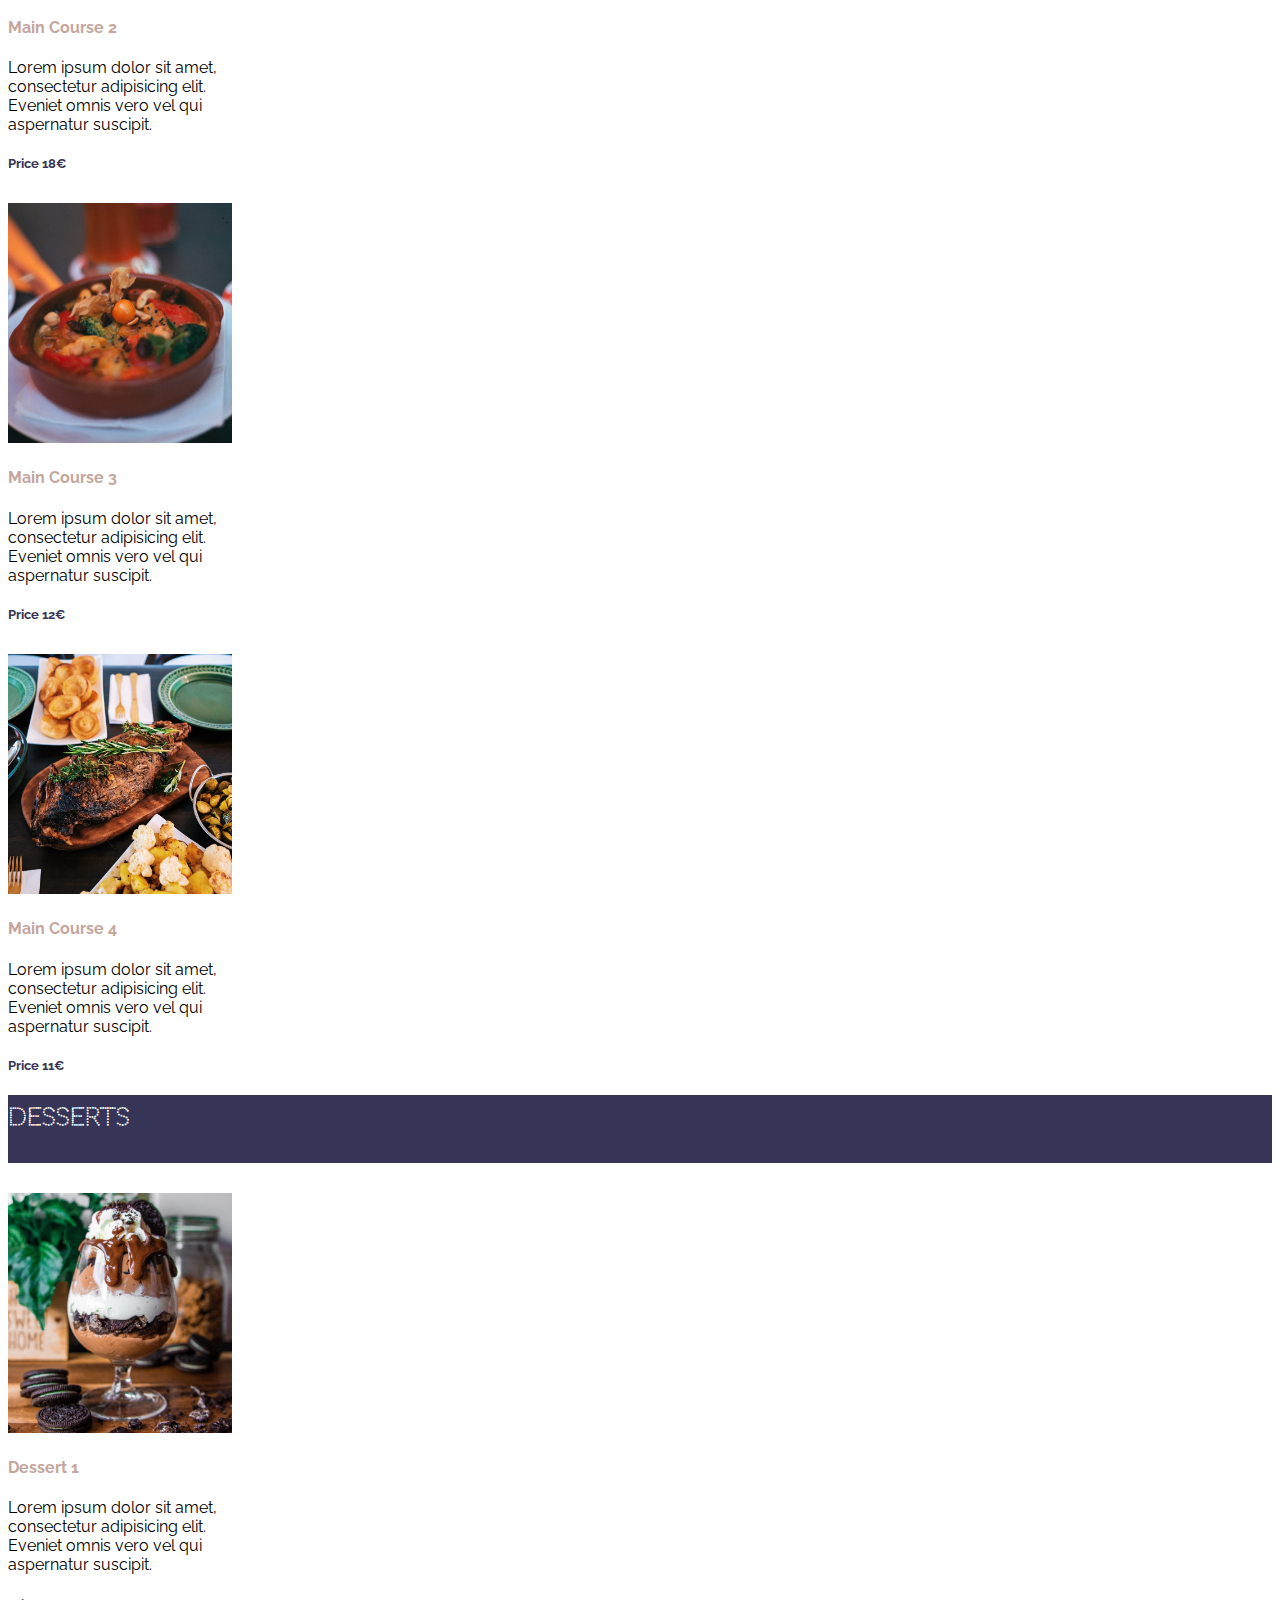
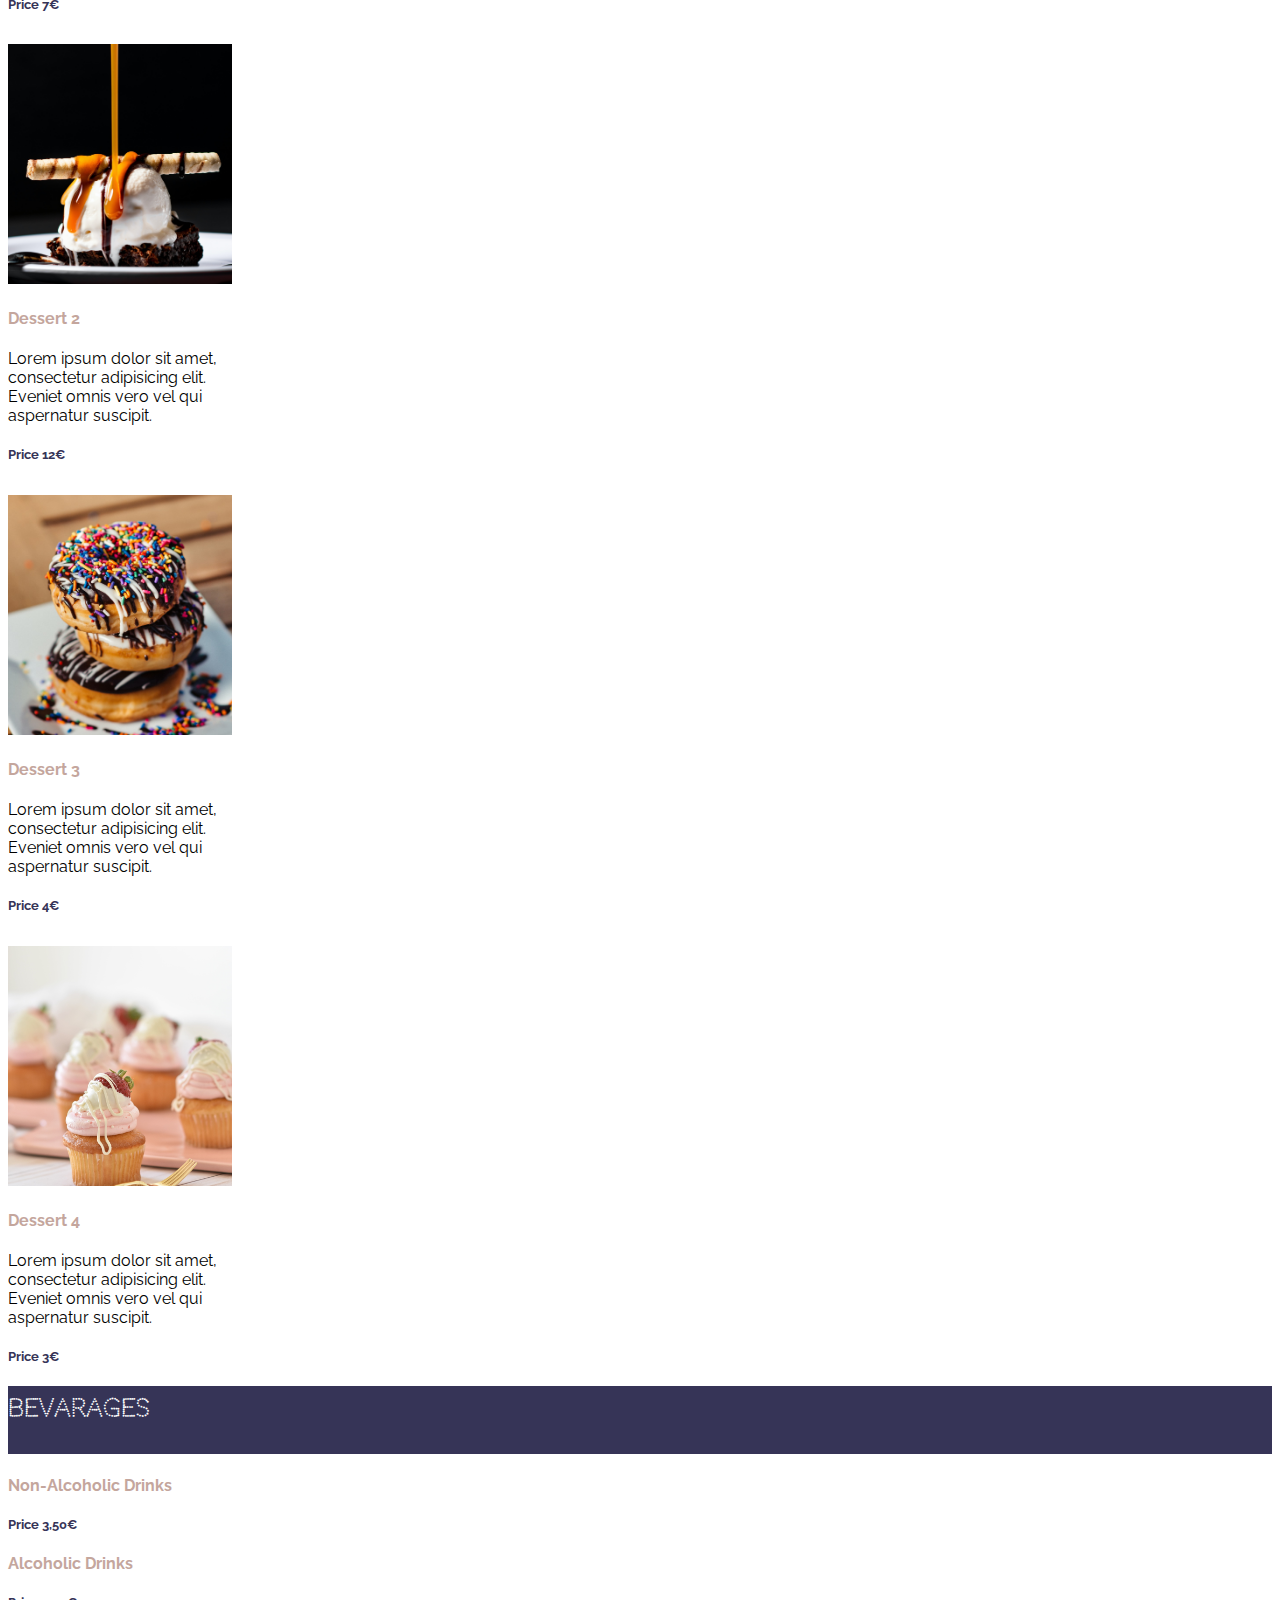
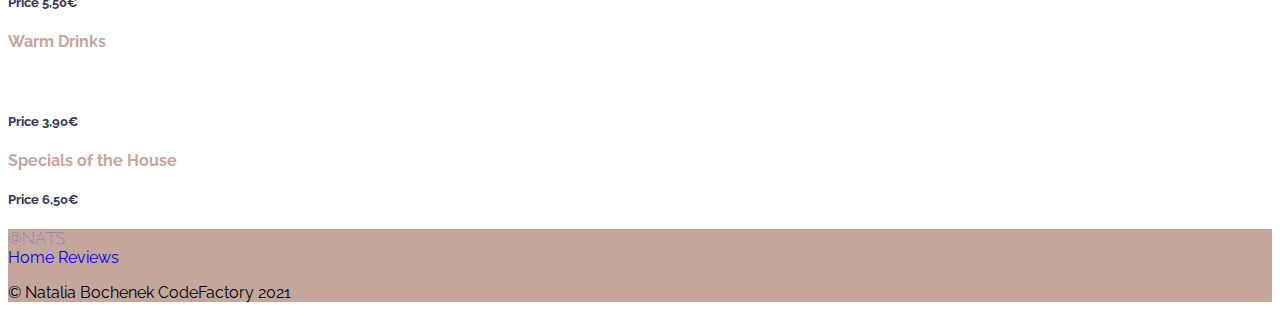
==== commit cb7ee51c: "delete type from js link" ====
--- a/html/index.html
+++ b/html/index.html
@@ -50,7 +50,7 @@
     <!-- 4-column container for dishes -->
     <h2 class="text-center fs-1 mt-5">Starters</h2>
     <div class="container mt-4">
-      <div class="container row justify-content-md-between justify-content-center centerAlign g-3">
+      <div class="container row justify-content-md-around justify-content-center centerAlign g-3">
 
         <div class="square50 shadow col-lg-3 col-md-6 col-12">
           <img src="../img/starters/sebastian-coman-photography-UE7YA2igrxQ-unsplash.jpg" class="rounded" alt="...">
@@ -94,10 +94,10 @@
     <!-- 4-column container for dishes -->
     <h2 class="text-center fs-1 mt-5">Main Courses</h2>
     <div class="container mt-4">
-      <div class="container row justify-content-md-between justify-content-center centerAlign g-3">
-
-        <div class="square50 shadow col-lg-3 col-md-6 col-12">
-          <img src="../img/main dishes/casey-lee-awj7sRviVXo-unsplash.jpg" class="rounded" alt="...">
+      <div class="container row justify-content-md-around justify-content-center centerAlign g-3">
+
+        <div class="square50 shadow col-lg-3 col-md-6 col-12">
+          <img src="../img/main_dishes/casey-lee-awj7sRviVXo-unsplash.jpg" class="rounded" alt="...">
           <div class="m-4 text-center">
             <h4>Main Course 1</h4>
             <p>Lorem ipsum dolor sit amet, consectetur adipisicing elit. Eveniet omnis vero vel qui aspernatur suscipit.</p>
@@ -106,7 +106,7 @@
         </div>
 
         <div class="square50 shadow col-lg-3 col-md-6 col-12">
-          <img src="../img/main dishes/davide-cantelli-jpkfc5_d-DI-unsplash.jpg" class="rounded" alt="...">
+          <img src="../img/main_dishes/davide-cantelli-jpkfc5_d-DI-unsplash.jpg" class="rounded" alt="...">
           <div class="m-4 text-center">
             <h4>Main Course 2</h4>
             <p>Lorem ipsum dolor sit amet, consectetur adipisicing elit. Eveniet omnis vero vel qui aspernatur suscipit.</p>
@@ -115,7 +115,7 @@
         </div>
 
         <div class="square50 shadow col-lg-3 col-md-6 col-12">
-          <img src="../img/main dishes/markus-spiske-njX2G5enHhE-unsplash.jpg" class="rounded" alt="...">
+          <img src="../img/main_dishes/markus-spiske-njX2G5enHhE-unsplash.jpg" class="rounded" alt="...">
           <div class="m-4 text-center">
             <h4>Main Course 3</h4>
             <p>Lorem ipsum dolor sit amet, consectetur adipisicing elit. Eveniet omnis vero vel qui aspernatur suscipit.</p>
@@ -124,7 +124,7 @@
         </div>
 
         <div class="square50 shadow col-lg-3 col-md-6 col-12">
-          <img src="../img/main dishes/rumman-amin-k-gWRgrU2N8-unsplash.jpg" class="rounded myImageHorizontal" alt="...">
+          <img src="../img/main_dishes/rumman-amin-k-gWRgrU2N8-unsplash.jpg" class="rounded myImageHorizontal" alt="...">
           <div class="m-4 text-center">
             <h4>Main Course 4</h4>
             <p>Lorem ipsum dolor sit amet, consectetur adipisicing elit. Eveniet omnis vero vel qui aspernatur suscipit.</p>
@@ -138,7 +138,7 @@
     <!-- 4-column container for dishes -->
     <h2 class="text-center fs-1 mt-5">Desserts</h2>
     <div class="container mt-4">
-        <div class="container row justify-content-md-between justify-content-center centerAlign g-3">
+        <div class="container row justify-content-md-around justify-content-center centerAlign g-3">
 
           <div class="square50 shadow col-lg-3 col-md-6 col-12">
             <img src="../img/dessert/emile-mbunzama-cLpdEA23Z44-unsplash.jpg" class="rounded" alt="...">
@@ -182,7 +182,7 @@
     <!-- 4-column container for drinks -->
     <h2 class="text-center fs-1 mt-5">Bevarages</h2>
     <div class="container mt-4">
-      <div class="container row justify-content-md-between justify-content-center centerAlign g-3">
+      <div class="container row justify-content-md-around justify-content-center centerAlign g-3">
 
         <div class="square50 shadow col-lg-3 col-md-6 col-12">
           <div class="m-4 text-center">
@@ -234,7 +234,7 @@
     <script src="https://cdn.jsdelivr.net/npm/bootstrap@5.0.0-beta2/dist/js/bootstrap.bundle.min.js" integrity="sha384-b5kHyXgcpbZJO/tY9Ul7kGkf1S0CWuKcCD38l8YkeH8z8QjE0GmW1gYU5S9FOnJ0" crossorigin="anonymous"></script>
 
   <!-- external JS file - only for this project -->
-  <script type="text/javascript" src="../js/script.js"></script>
+  <script src="../js/script.js"></script>
 
 </body>
 </html>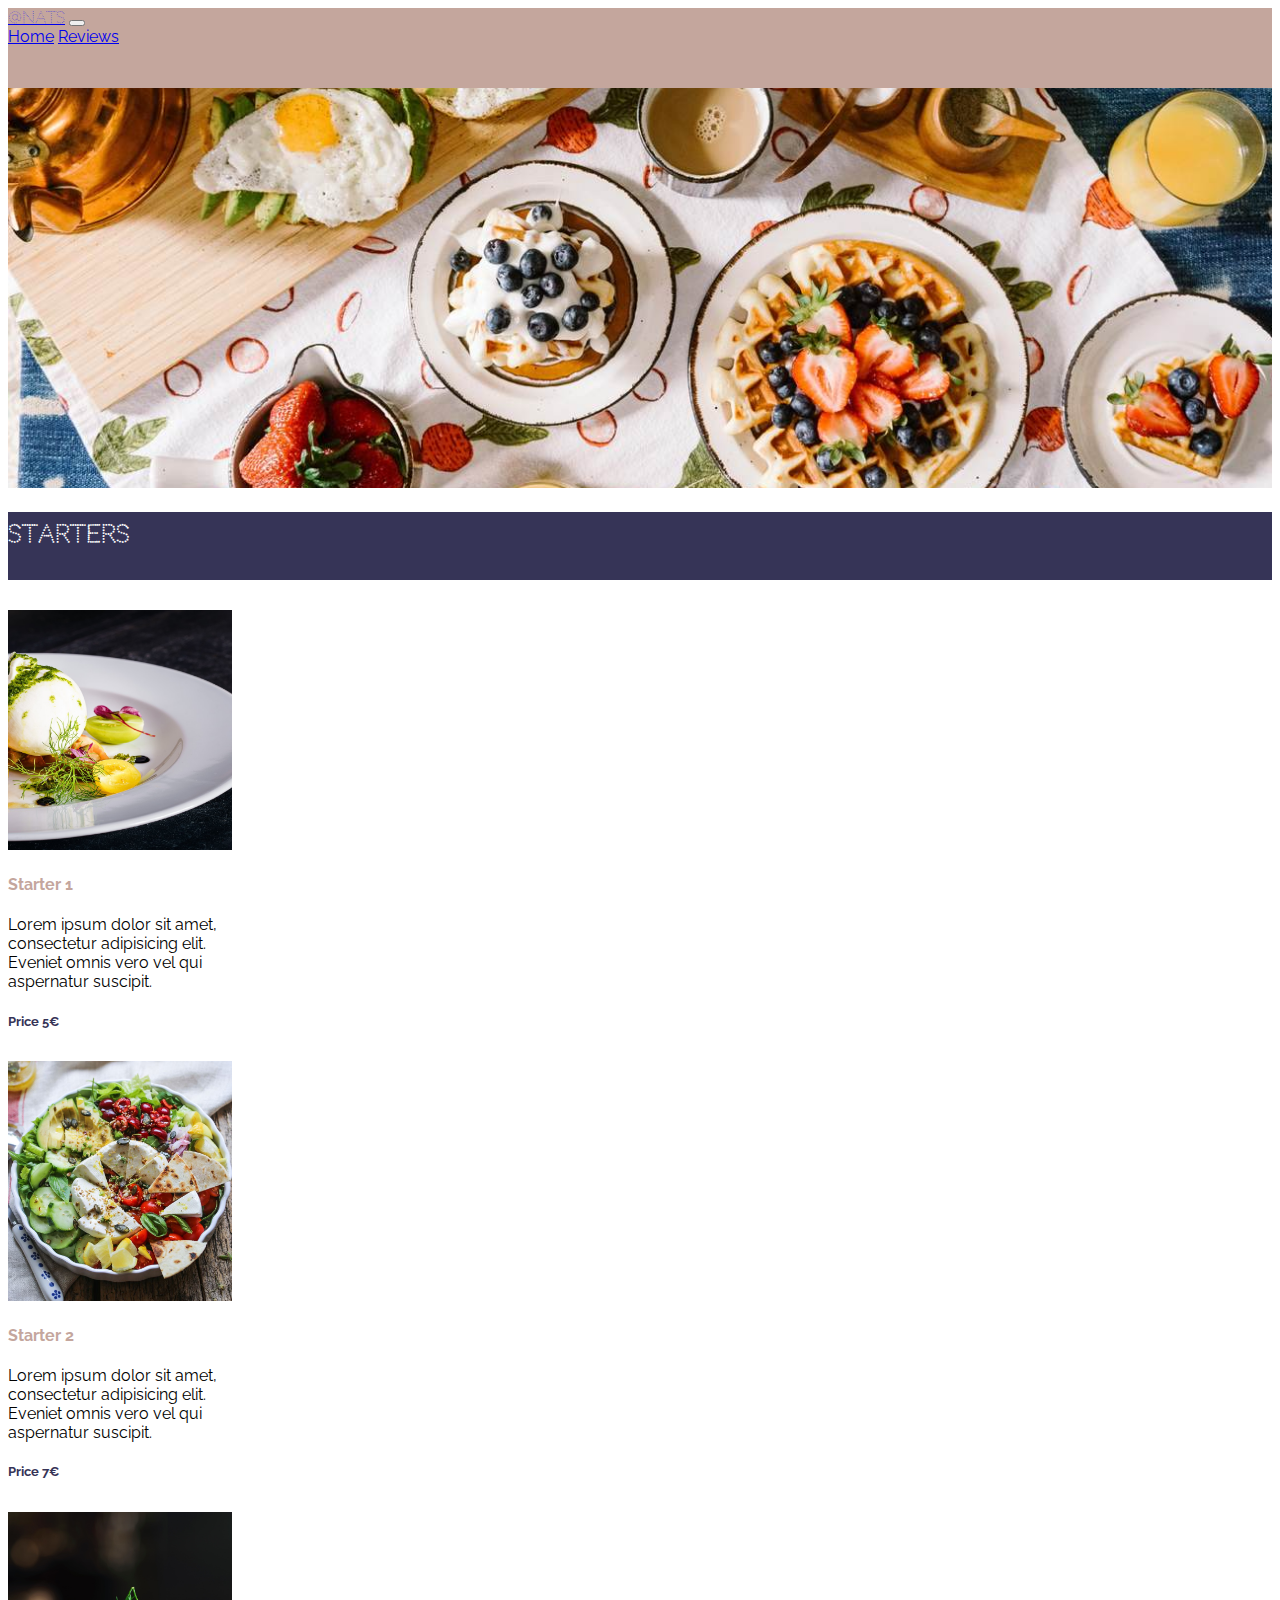
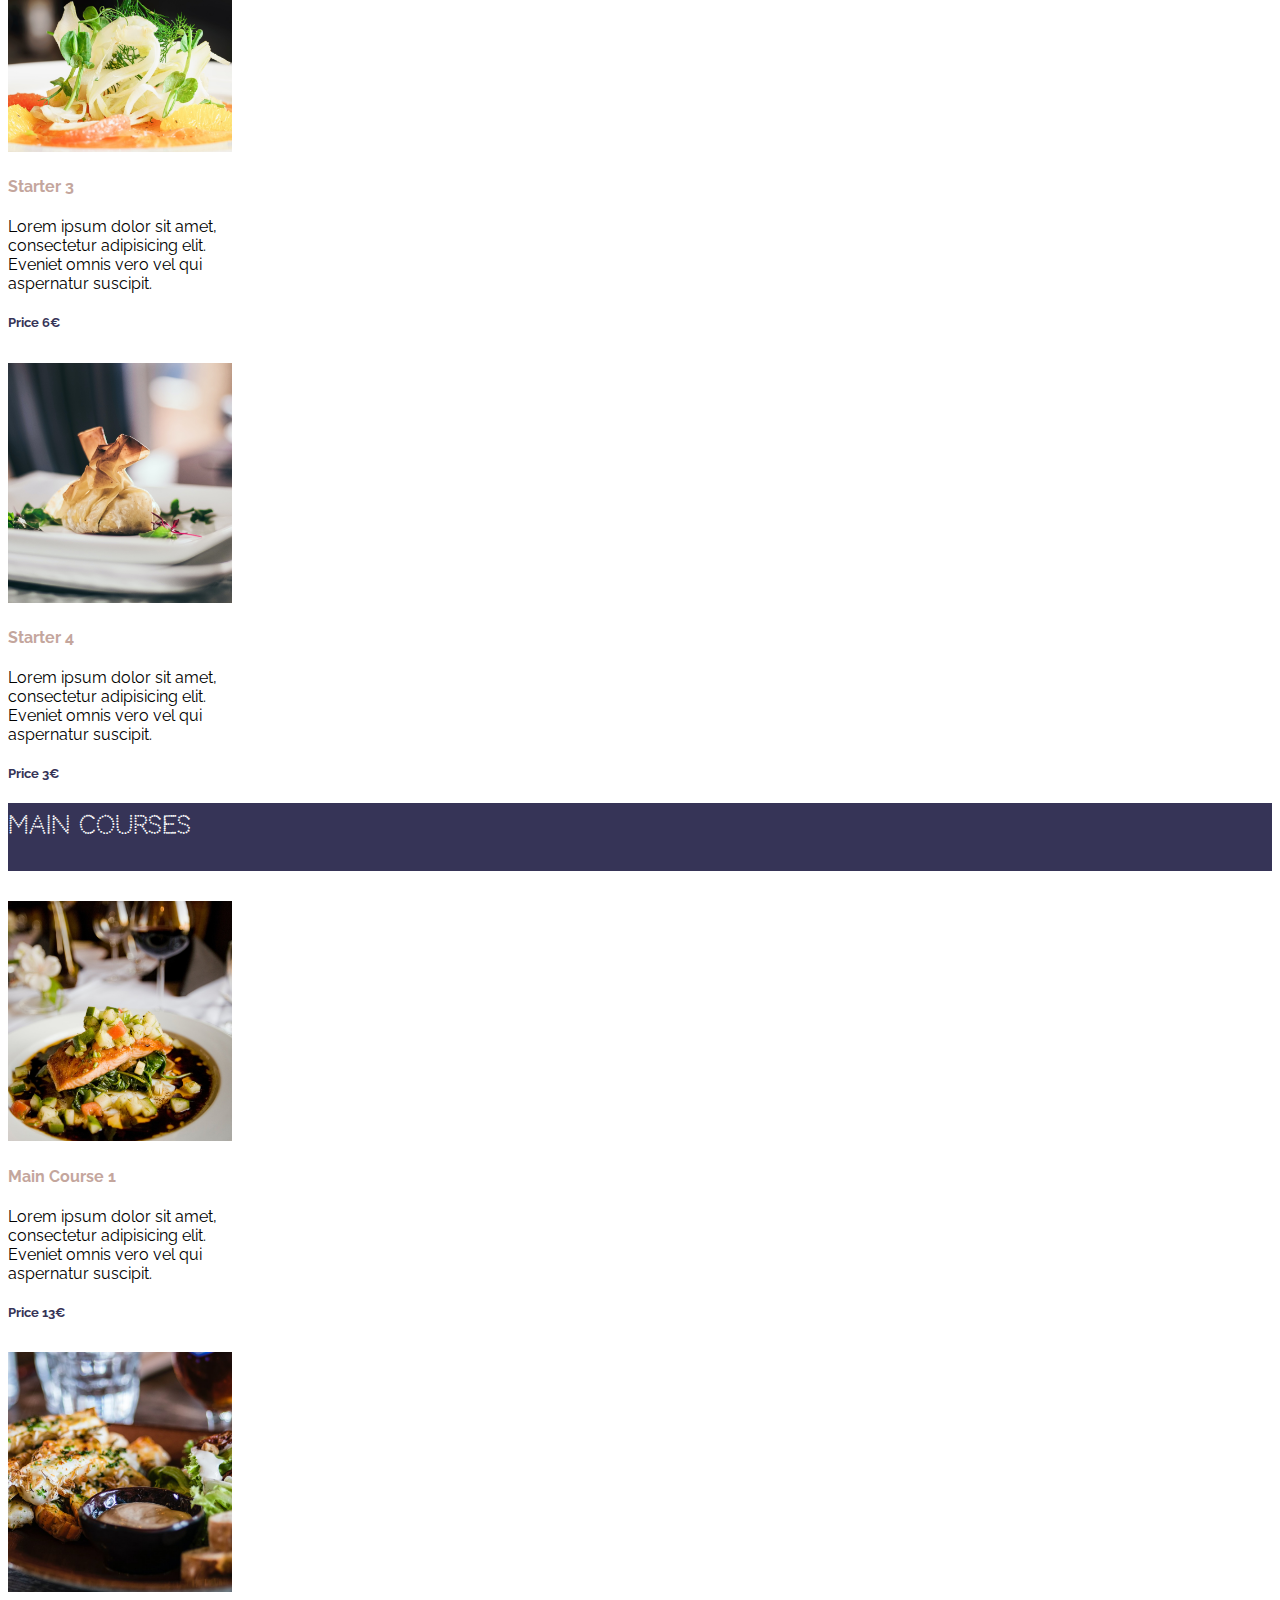
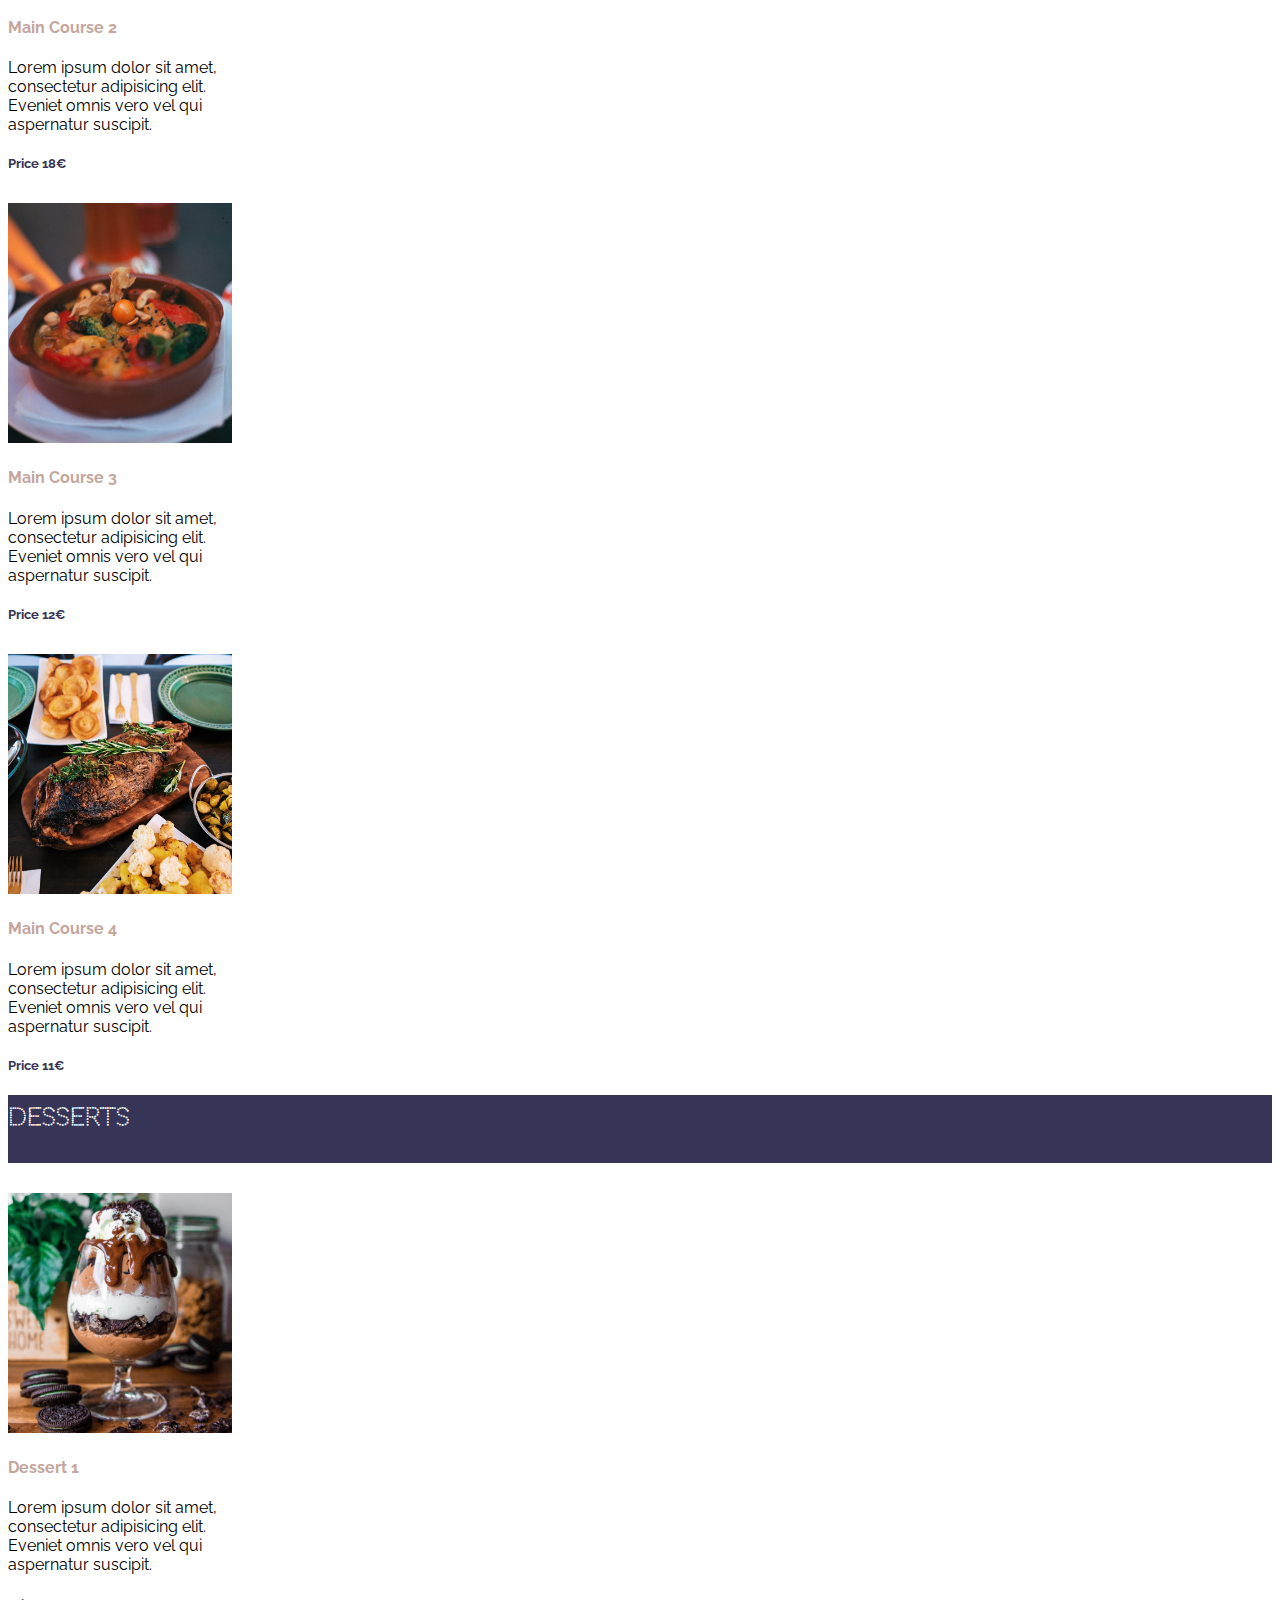
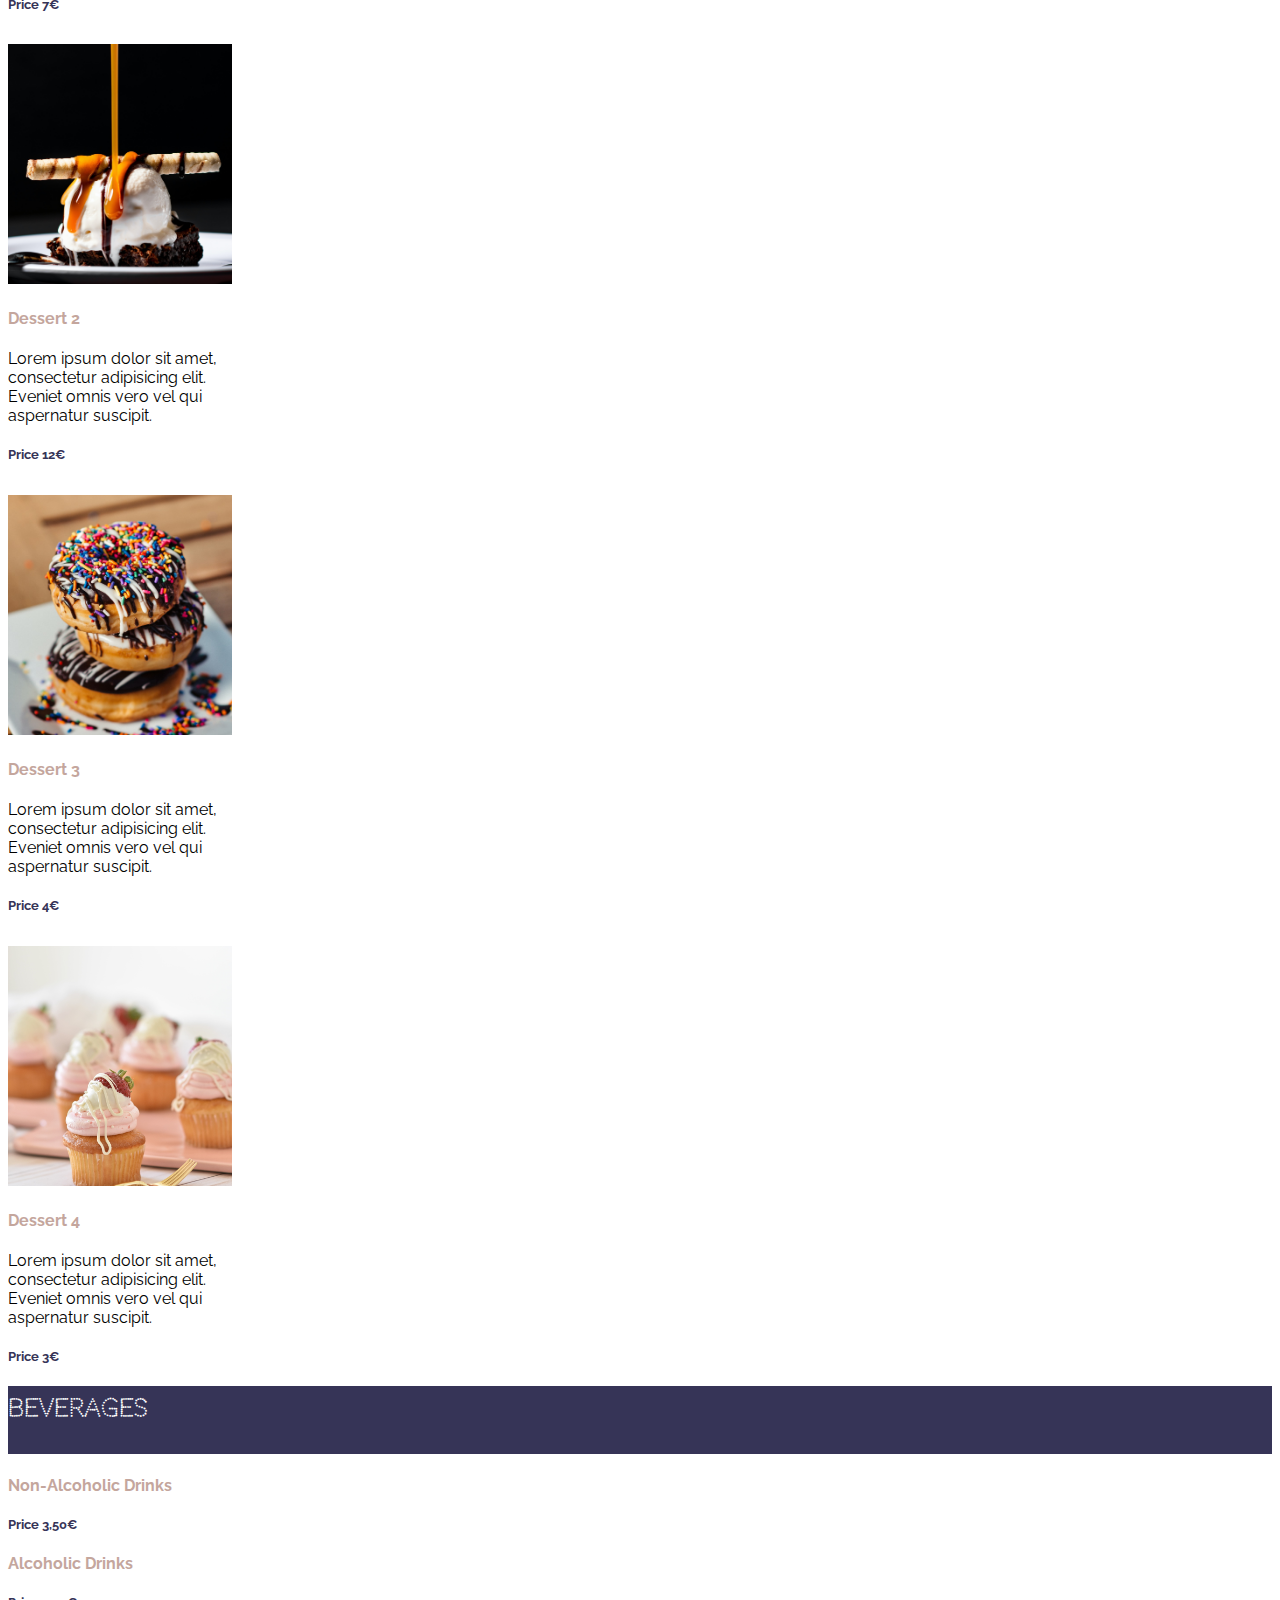
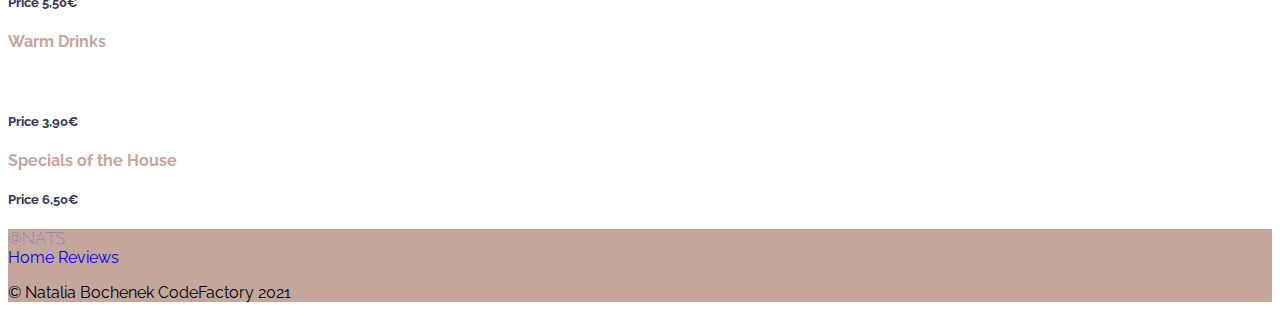
==== commit caa18c12: "correct typo "beverages"" ====
--- a/html/index.html
+++ b/html/index.html
@@ -41,7 +41,7 @@
       </div>
     </nav>
     <div>
-      <img src="../img/rachel-park-hrlvr2ZlUNk-unsplash.jpg" class="img-fluid myImage" alt="...">
+      <img src="../img/rachel-park-hrlvr2ZlUNk-unsplash.jpg" class="img-fluid myImage" alt="Breakfast Menu">
     </div>
 
   </header>
@@ -53,7 +53,7 @@
       <div class="container row justify-content-md-around justify-content-center centerAlign g-3">
 
         <div class="square50 shadow col-lg-3 col-md-6 col-12">
-          <img src="../img/starters/sebastian-coman-photography-UE7YA2igrxQ-unsplash.jpg" class="rounded" alt="...">
+          <img src="../img/starters/sebastian-coman-photography-UE7YA2igrxQ-unsplash.jpg" class="rounded" alt="Starter 1">
           <div class="m-4 text-center">
             <h4>Starter 1</h4>
             <p>Lorem ipsum dolor sit amet, consectetur adipisicing elit. Eveniet omnis vero vel qui aspernatur suscipit.</p>
@@ -62,7 +62,7 @@
         </div>
 
         <div class="square50 shadow col-lg-3 col-md-6 col-12">
-          <img src="../img/starters/rebeca-g-sendroiu-EtANwY5TXJY-unsplash.jpg" class="rounded" alt="...">
+          <img src="../img/starters/rebeca-g-sendroiu-EtANwY5TXJY-unsplash.jpg" class="rounded" alt="Starter 2">
           <div class="m-4 text-center">
             <h4>Starter 2</h4>
             <p>Lorem ipsum dolor sit amet, consectetur adipisicing elit. Eveniet omnis vero vel qui aspernatur suscipit.</p>
@@ -71,7 +71,7 @@
         </div>
 
         <div class="square50 shadow col-lg-3 col-md-6 col-12">
-          <img src="../img/starters/sebastian-coman-photography-zYd9byYTq8Q-unsplash.jpg" class="rounded" alt="...">
+          <img src="../img/starters/sebastian-coman-photography-zYd9byYTq8Q-unsplash.jpg" class="rounded" alt="Starter 3">
           <div class="m-4 text-center">
             <h4>Starter 3</h4>
             <p>Lorem ipsum dolor sit amet, consectetur adipisicing elit. Eveniet omnis vero vel qui aspernatur suscipit.</p>
@@ -80,7 +80,7 @@
         </div>
 
         <div class="square50 shadow col-lg-3 col-md-6 col-12">
-          <img src="../img/starters/thabang-pMdwJTeCboc-unsplash.jpg" class="rounded myImageHorizontal" alt="...">
+          <img src="../img/starters/thabang-pMdwJTeCboc-unsplash.jpg" class="rounded myImageHorizontal" alt="Starter 4">
           <div class="m-4 text-center">
             <h4>Starter 4</h4>
             <p>Lorem ipsum dolor sit amet, consectetur adipisicing elit. Eveniet omnis vero vel qui aspernatur suscipit.</p>
@@ -97,7 +97,7 @@
       <div class="container row justify-content-md-around justify-content-center centerAlign g-3">
 
         <div class="square50 shadow col-lg-3 col-md-6 col-12">
-          <img src="../img/main_dishes/casey-lee-awj7sRviVXo-unsplash.jpg" class="rounded" alt="...">
+          <img src="../img/main_dishes/casey-lee-awj7sRviVXo-unsplash.jpg" class="rounded" alt="Main Course 1">
           <div class="m-4 text-center">
             <h4>Main Course 1</h4>
             <p>Lorem ipsum dolor sit amet, consectetur adipisicing elit. Eveniet omnis vero vel qui aspernatur suscipit.</p>
@@ -106,7 +106,7 @@
         </div>
 
         <div class="square50 shadow col-lg-3 col-md-6 col-12">
-          <img src="../img/main_dishes/davide-cantelli-jpkfc5_d-DI-unsplash.jpg" class="rounded" alt="...">
+          <img src="../img/main_dishes/davide-cantelli-jpkfc5_d-DI-unsplash.jpg" class="rounded" alt="Main Course 2">
           <div class="m-4 text-center">
             <h4>Main Course 2</h4>
             <p>Lorem ipsum dolor sit amet, consectetur adipisicing elit. Eveniet omnis vero vel qui aspernatur suscipit.</p>
@@ -115,7 +115,7 @@
         </div>
 
         <div class="square50 shadow col-lg-3 col-md-6 col-12">
-          <img src="../img/main_dishes/markus-spiske-njX2G5enHhE-unsplash.jpg" class="rounded" alt="...">
+          <img src="../img/main_dishes/markus-spiske-njX2G5enHhE-unsplash.jpg" class="rounded" alt="Main Course 3">
           <div class="m-4 text-center">
             <h4>Main Course 3</h4>
             <p>Lorem ipsum dolor sit amet, consectetur adipisicing elit. Eveniet omnis vero vel qui aspernatur suscipit.</p>
@@ -124,7 +124,7 @@
         </div>
 
         <div class="square50 shadow col-lg-3 col-md-6 col-12">
-          <img src="../img/main_dishes/rumman-amin-k-gWRgrU2N8-unsplash.jpg" class="rounded myImageHorizontal" alt="...">
+          <img src="../img/main_dishes/rumman-amin-k-gWRgrU2N8-unsplash.jpg" class="rounded myImageHorizontal" alt="Main Course 4">
           <div class="m-4 text-center">
             <h4>Main Course 4</h4>
             <p>Lorem ipsum dolor sit amet, consectetur adipisicing elit. Eveniet omnis vero vel qui aspernatur suscipit.</p>
@@ -141,7 +141,7 @@
         <div class="container row justify-content-md-around justify-content-center centerAlign g-3">
 
           <div class="square50 shadow col-lg-3 col-md-6 col-12">
-            <img src="../img/dessert/emile-mbunzama-cLpdEA23Z44-unsplash.jpg" class="rounded" alt="...">
+            <img src="../img/dessert/emile-mbunzama-cLpdEA23Z44-unsplash.jpg" class="rounded" alt="Dessert 1">
             <div class="m-4 text-center">
               <h4>Dessert 1</h4>
               <p>Lorem ipsum dolor sit amet, consectetur adipisicing elit. Eveniet omnis vero vel qui aspernatur suscipit.</p>
@@ -150,7 +150,7 @@
           </div>
 
           <div class="square50 shadow col-lg-3 col-md-6 col-12">
-            <img src="../img/dessert/kobby-mendez-idTwDKt2j2o-unsplash.jpg" class="rounded" alt="...">
+            <img src="../img/dessert/kobby-mendez-idTwDKt2j2o-unsplash.jpg" class="rounded" alt="Dessert 2">
             <div class="m-4 text-center">
               <h4>Dessert 2</h4>
               <p>Lorem ipsum dolor sit amet, consectetur adipisicing elit. Eveniet omnis vero vel qui aspernatur suscipit.</p>
@@ -159,7 +159,7 @@
           </div>
 
           <div class="square50 shadow col-lg-3 col-md-6 col-12">
-            <img src="../img/dessert/kobby-mendez-q54Oxq44MZs-unsplash.jpg" class="rounded" alt="...">
+            <img src="../img/dessert/kobby-mendez-q54Oxq44MZs-unsplash.jpg" class="rounded" alt="Dessert 3">
             <div class="m-4 text-center">
               <h4>Dessert 3</h4>
               <p>Lorem ipsum dolor sit amet, consectetur adipisicing elit. Eveniet omnis vero vel qui aspernatur suscipit.</p>
@@ -168,7 +168,7 @@
           </div>
 
           <div class="square50 shadow col-lg-3 col-md-6 col-12">
-            <img src="../img/dessert/deva-williamson-S2jw81lfrG0-unsplash.jpg" class="rounded myImageHorizontal" alt="...">
+            <img src="../img/dessert/deva-williamson-S2jw81lfrG0-unsplash.jpg" class="rounded myImageHorizontal" alt="Dessert 4">
             <div class="m-4 text-center">
               <h4>Dessert 4</h4>
               <p>Lorem ipsum dolor sit amet, consectetur adipisicing elit. Eveniet omnis vero vel qui aspernatur suscipit.</p>
@@ -180,7 +180,7 @@
     </div>
 
     <!-- 4-column container for drinks -->
-    <h2 class="text-center fs-1 mt-5">Bevarages</h2>
+    <h2 class="text-center fs-1 mt-5">Beverages</h2>
     <div class="container mt-4">
       <div class="container row justify-content-md-around justify-content-center centerAlign g-3">
 
@@ -221,7 +221,7 @@
     <!-- footer section with link, logo and copyrights  -->
     <div class="container-fluid p-3 d-flex flex-column align-items-center">
       <a class="text-uppercase fs-2 font-1 text-light fw-bold" href="#">@nats</a>
-      <div>
+      <div class="footerLink">
         <a class="fs-5 text-light mt-3 me-2" href="#">Home</a>
         <a class="fs-5 text-light mt-3 ms-2" href="review-page.html">Reviews</a>
       </div>
--- a/css/style.css
+++ b/css/style.css
@@ -9,6 +9,10 @@
 
 nav .font-2 {
   font-family: "Codystar", cursive, sans-serif;
+}
+
+nav .navbar-nav a:hover {
+  text-decoration: underline;
 }
 
 .myImage {
@@ -27,6 +31,10 @@
 
 footer a {
   text-decoration: none;
+}
+
+footer .footerLink a:hover {
+  text-decoration: underline;
 }
 
 /* styles for the main section */
